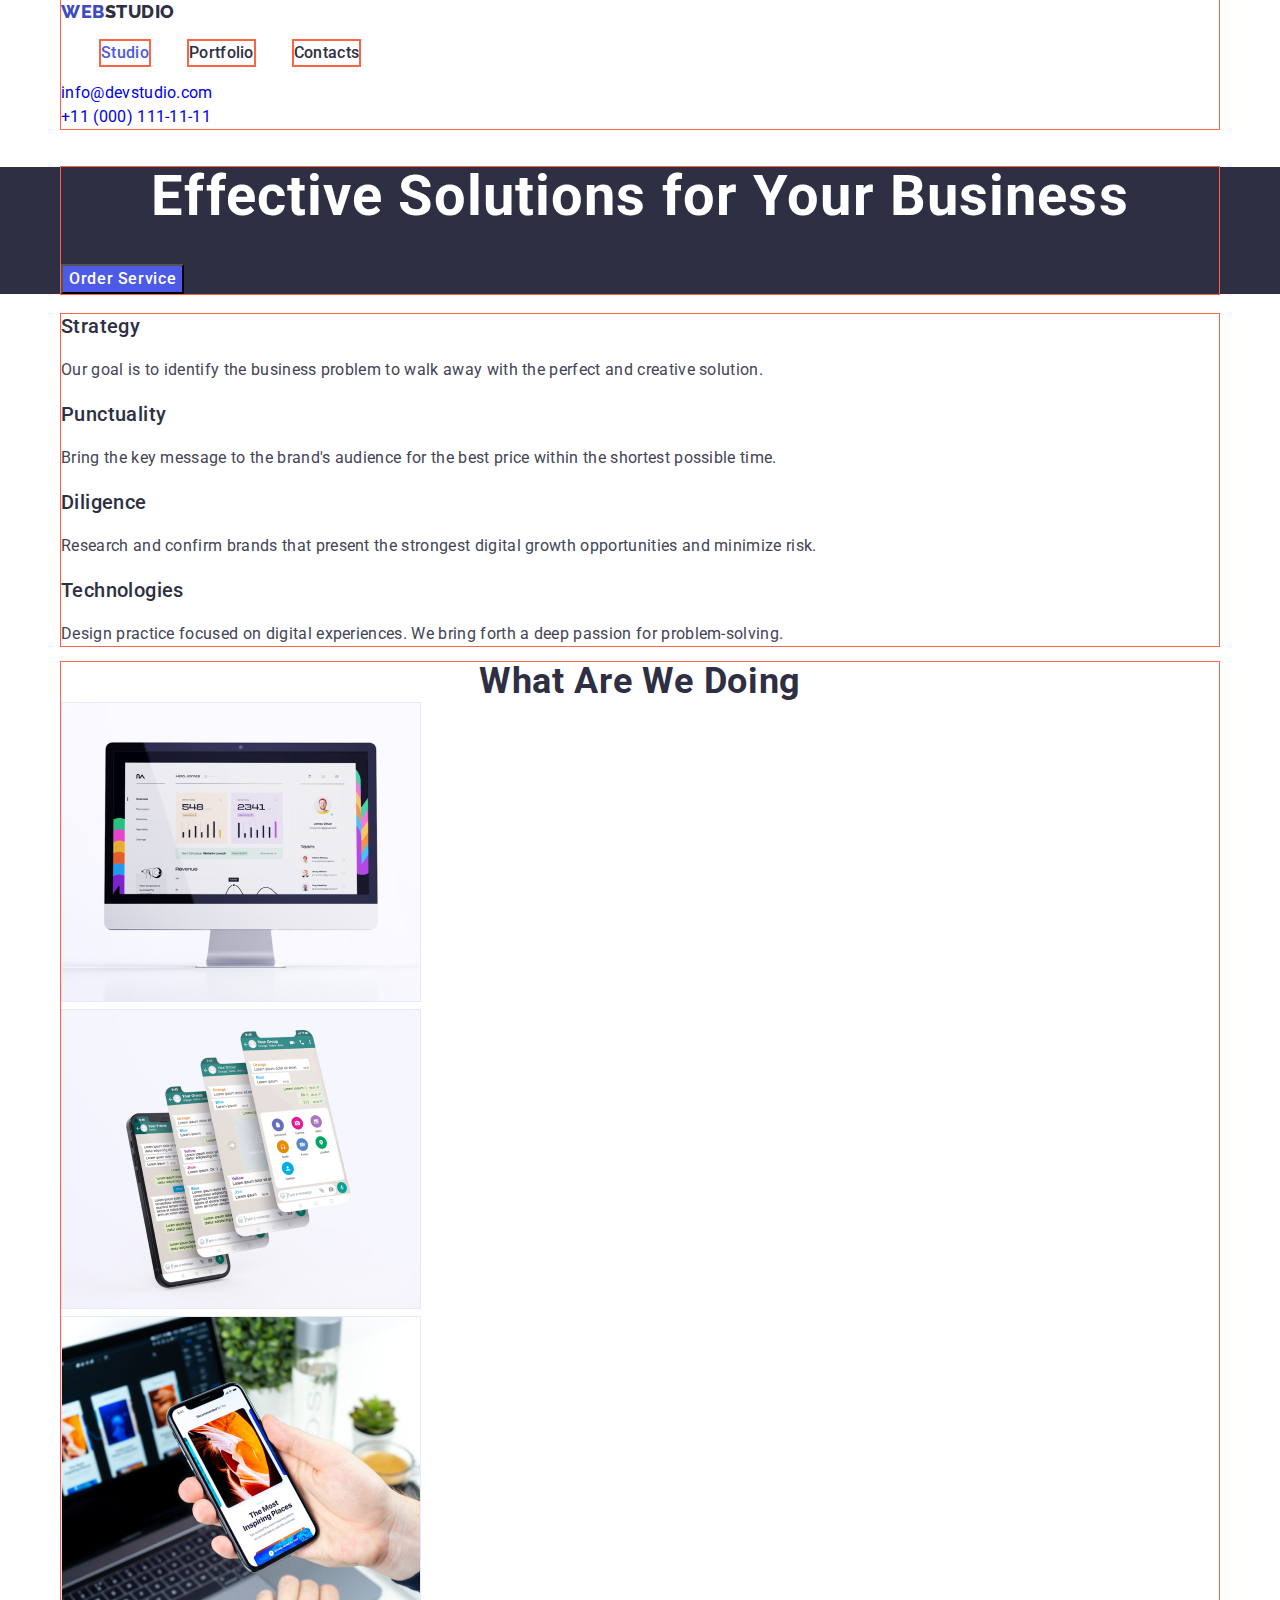
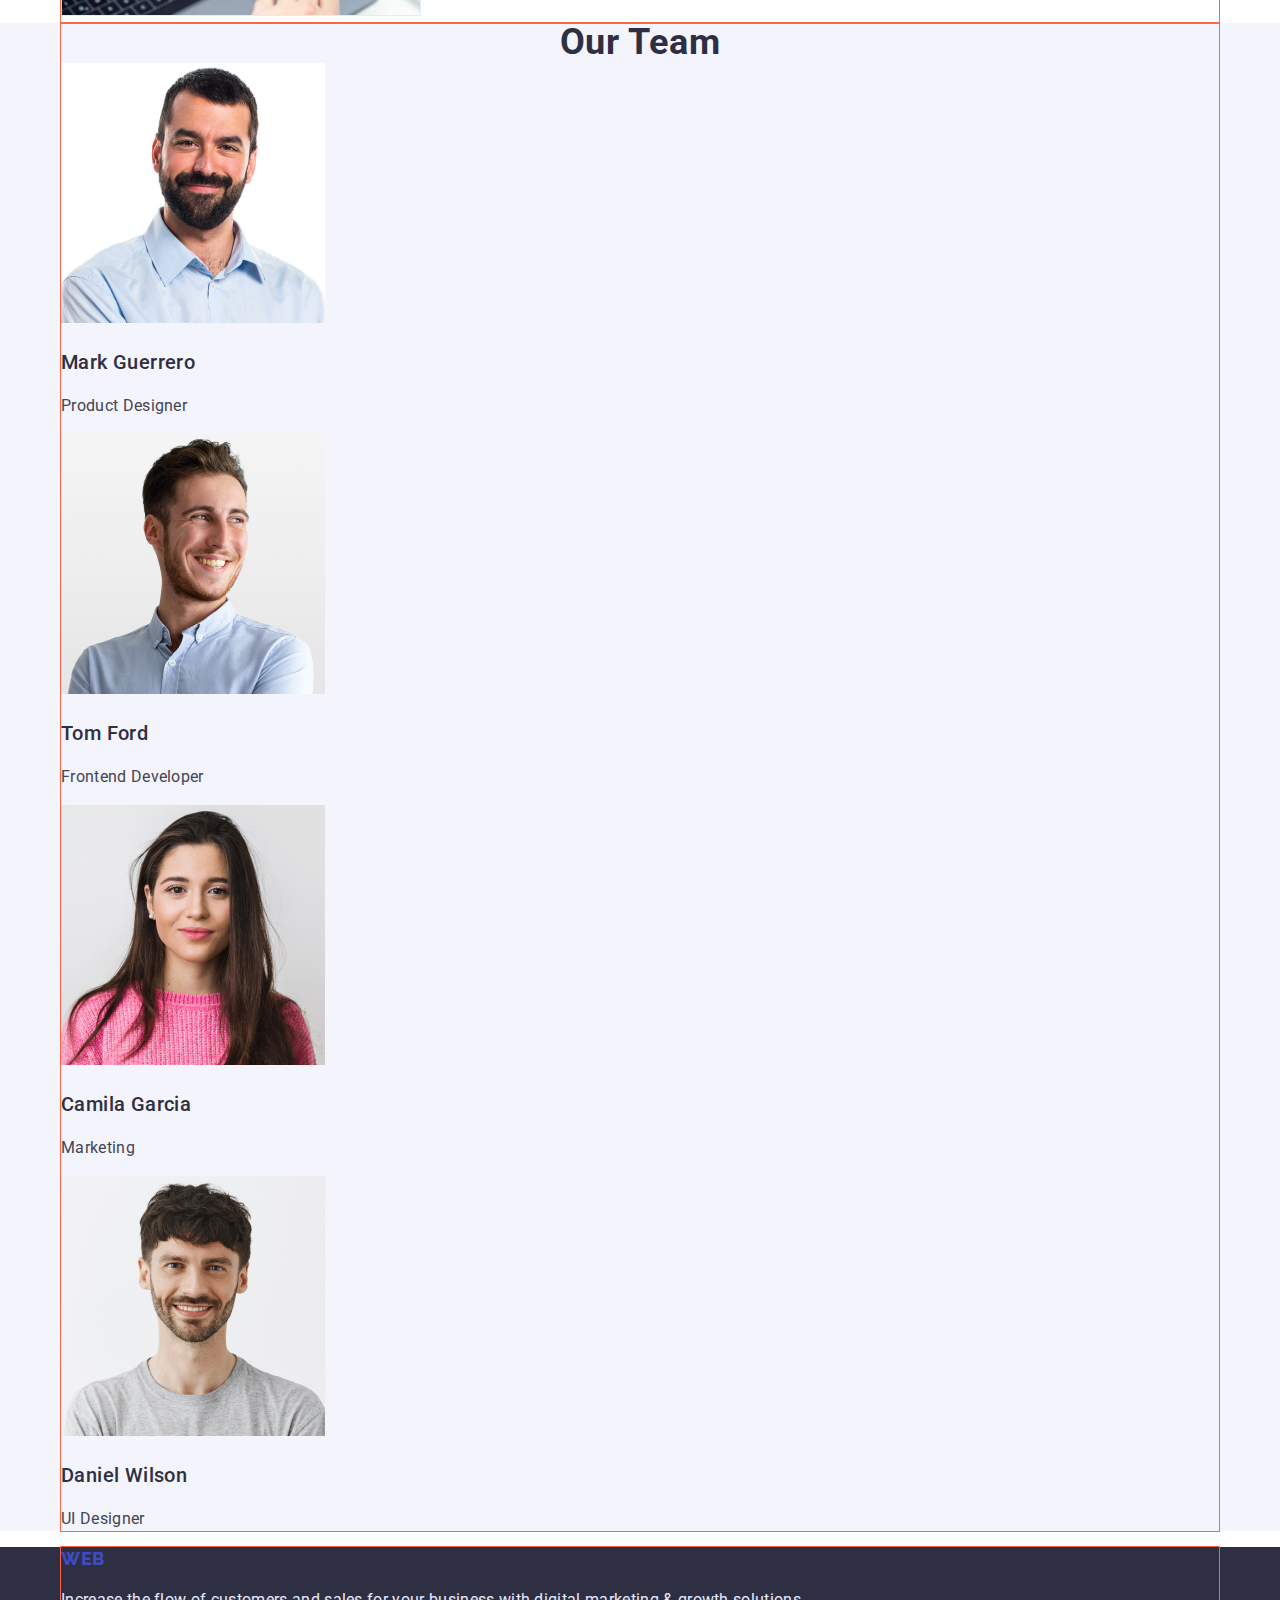
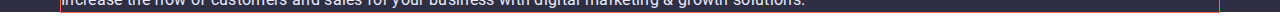
==== index.html @ 2f2a58e5 "containers" ====
<!DOCTYPE html>
<html lang="en">
  <head>
    <meta charset="UTF-8" />
    <meta http-equiv="X-UA-Compatible" content="IE=edge" />
    <meta name="viewport" content="width=device-width, initial-scale=1.0" />

    <title>WebStudio</title>

    <link rel="preconnect" href="https://fonts.gstatic.com" />
    <link rel="preconnect" href="https://fonts.gstatic.com" crossorigin />
    <link
      href="https://fonts.googleapis.com/css2?family=Raleway:wght@800&family=Roboto:wght@400;500;700;900&display=swap"
      rel="stylesheet"
    />

    <link
      rel="stylesheet"
      href="https://cdnjs.cloudflare.com/ajax/libs/modern-normalize/1.1.0/modern-normalize.min.css"
    />
    <link rel="stylesheet" href="./css/styles.css" />
  </head>

  <body>
    <!-- Header section -->

    <header class="page-header">
      <div class="container">
        <nav>
          <a href="./index.html" class="link logo"> <span class="accent">Web</span>Studio </a>

          <ul class="site-nav">
            <li class="item">
              <a href="./index.html" class="link current">Studio</a>
            </li>

            <li class="item">
              <a href="./portfolio.html" class="link">Portfolio</a>
            </li>

            <li class="item">
              <a href="" class="link">Contacts</a>
            </li>
          </ul>

          <ul class="list contact-nav">
            <li>
              <a href="mailto:info@devstudio.com" class="link">info@devstudio.com</a>
            </li>
            <li>
              <a href="tel:+110001111111" class="link">+11 (000) 111-11-11</a>
            </li>
          </ul>
        </nav>
      </div>
    </header>

    <!-- Main information -->

    <main>
      <!-- Hero section -->

      <section class="hero">
        <div class="container">
          <h1 class="hero-title">Effective Solutions for Your Business</h1>
          <button type="button" class="btn btn-hero centered">Order Service</button>
        </div>
      </section>

      <!-- About section -->

      <section class="section">
        <div class="container">
          <h2 class="title visually-hidden">About us</h2>
          <ul class="list">
            <li>
              <h3 class="subtitle">Strategy</h3>
              <p class="text">
                Our goal is to identify the business problem to walk away with the perfect and
                creative solution.
              </p>
            </li>

            <li>
              <h3 class="subtitle">Punctuality</h3>
              <p class="text">
                Bring the key message to the brand's audience for the best price within the shortest
                possible time.
              </p>
            </li>
            <li>
              <h3 class="subtitle">Diligence</h3>
              <p class="text">
                Research and confirm brands that present the strongest digital growth opportunities
                and minimize risk.
              </p>
            </li>
            <li>
              <h3 class="subtitle">Technologies</h3>
              <p class="text">
                Design practice focused on digital experiences. We bring forth a deep passion for
                problem-solving.
              </p>
            </li>
          </ul>
        </div>
      </section>

      <!-- What are we doing section -->

      <section class="section">
        <div class="container">
          <h2 class="title">What Are We Doing</h2>
          <ul class="list">
            <li>
              <a href="" class="link">
                <img src="./images/what-are-we-doing/img-1.jpg" alt="Computer" width="360" />
              </a>
            </li>
            <li>
              <a href="" class="link">
                <img src="./images/what-are-we-doing/img-2.jpg" alt="Phone" width="360" />
              </a>
            </li>
            <li>
              <a href="" class="link">
                <img
                  src="./images/what-are-we-doing/img-3.jpg"
                  alt="Hand holding phone"
                  width="360"
                />
              </a>
            </li>
          </ul>
        </div>
      </section>

      <!-- Our team section -->

      <section class="section team">
        <div class="container">
          <h2 class="title">Our Team</h2>

          <ul class="list">
            <li>
              <img src="./images/our-team/img-1.jpg" alt="Mark Guerrero" width="264" />

              <h3 class="subtitle">Mark Guerrero</h3>
              <p class="text">Product Designer</p>
            </li>
            <li>
              <img src="./images/our-team/img-2.jpg" alt="Tom Ford" width="264" />

              <h3 class="subtitle">Tom Ford</h3>
              <p class="text">Frontend Developer</p>
            </li>
            <li>
              <img src="./images/our-team/img-3.jpg" alt="Camila Garcia" width="264" />
              <h3 class="subtitle">Camila Garcia</h3>
              <p class="text">Marketing</p>
            </li>
            <li>
              <img src="./images/our-team/img-4.jpg" alt="Daniel Wilson" width="264" />
              <h3 class="subtitle">Daniel Wilson</h3>
              <p class="text">UI Designer</p>
            </li>
          </ul>
        </div>
      </section>
    </main>

    <!-- Footer -->

    <footer class="footer-wrap">
      <div class="container">
        <a href="./index.html" class="link logo"> <span class="accent">Web</span>Studio </a>

        <p class="text">
          Increase the flow of customers and sales for your business with digital marketing & growth
          solutions.
        </p>
      </div>
    </footer>
  </body>
</html>
---- css/styles.css ----
:root {

  /* FONTS */

  --main-font: 'Roboto', sans-serif;
  --secondary-font: 'Raleway', sans-serif;

  /* TEXT COLORS  */
  /*  NAVY-BLUE 2e / SLATE 434 */

  --primary-text-cl: #2E2F42;
  --secondary-txt-cl: #434455;
  --logo-dark-txt-cl: #2E2F42;
  --contact-txt-cl: #434455;

  /* IRIS 4d / OCEAN 404 */
  --accent-txt-bg-cl: #404BBF;
  --blue-txt-cl: #4D5AE5;
  --logo-blue-txt-cl: #4D5AE5;


  /* WHITE: ff / CLOUD f4 / CORNFLOWER e7 */
  --hero-main-txt-cl: #FFFFFF;
  --light-primary-text-cl: #FFFFFF;
  --footer-logo-light-txt-cl: #F4F4FD;
  --footer-light-txt-cl: #E7E9FC;

  /* BACKGROUND COLORS */
  --main-bg-cl: #FFFFFF;
  --hero-footer-bg-cl: #2E2F42;
  --blue-button-bg-cl: #4D5AE5;
  --portfolio-filter-button-bg-cl: #F4F4FD;
  --portfolio-filter-btn-borders: #E7E9FC;
  --our-tem-bg-cl: #F4F4FD;

}

body {
  font-family: var(--main-font);
  font-size: 16px;
  line-height: 1.5;
  letter-spacing: 0.02em;
  color: var(--secondary-txt-cl);
  background-color: var(--main-bg-cl);
  margin: 0 auto;


}

.container {
  margin-left: auto;
  margin-right: auto;
  width: 1158px;
  outline: 1px solid tomato;
  /* text-align: center; */

}



/**
  |============================
  | Common Rules
  |============================
*/


.list {
  padding: 0;
  margin: 0;
  list-style: none;
}

.link {
  text-decoration: none;
}

.accent {
  color: var(--accent-txt-bg-cl);
}


.btn {
  cursor: pointer;
  font-family: 'Roboto', sans-serif;
  font-weight: 500;
  font-size: 16px;
  line-height: 1.5;
  letter-spacing: 0.04em;
  color: var(--blue-txt-cl);
  background-color: var(--portfolio-filter-btn-borders);

}

.btn.current,
.btn:hover,
.btn:focus {
  color: var(--light-primary-text-cl);
  background-color: var(--accent-txt-bg-cl);
}

.visually-hidden {
  position: absolute;
  width: 1px;
  height: 1px;
  margin: -1px;
  border: 0;
  padding: 0;

  white-space: nowrap;
  clip-path: inset(100%);
  clip: rect(0 0 0 0);
  overflow: hidden;
}


/**
  |============================
  |   HEADER 
  |============================
*/

.logo {
  font-family: 'Raleway', sans-serif;
  font-weight: 800;
  font-size: 18px;
  line-height: 1.33;
  letter-spacing: 0.03em;
  text-transform: uppercase;
  color: var(--primary-text-cl);
}

.page-header {
  display: flex;
  align-items: center;
  justify-content: space-between;
}


.site-nav .item {
  outline: 2px solid tomato;
  margin-right: 40px;
  text-decoration: none;
  list-style: none;
}

.site-nav {

  display: flex;
}


.site-nav .link {

  font-weight: 500;
  /* font-size: 16px; */
  line-height: 1.5;
  /* letter-spacing: 0.02em; */
  color: var(--primary-text-cl);
}

.site-nav .current {
  color: var(--blue-txt-cl);
}

.contacts-nav .link {
  /* font-size: 16px; */
  line-height: 1.5;
  /* letter-spacing: 0.02em; */
  color: var(--contact-txt-cl);
}

.site-nav .link:hover,
.site-nav .link:focus,
.contacts-nav .link:hover,
.contacts-nav .link:focus {
  color: var(--blue-txt-cl);
}

/**
  |============================
  | MAIN INDEX
  |============================
*/

/* HERO section */

.hero {
  background-color: var(--hero-footer-bg-cl);

}

.title {
  margin-top: 0;
  margin-bottom: 0;
}

.hero .hero-title {
  color: var(--main-bg-cl);
  font-weight: 700;
  font-size: 56px;
  line-height: 1.07;
  letter-spacing: 0.02em;
  text-align: center;
}

.btn-hero {
  color: var(--light-primary-text-cl);
  background-color: var(--blue-txt-cl);
  text-align: center;
  margin-bottom: 188;
}

/* .centered {

  text-align: center; */

/* display: flex;
  flex-direction: row;
  align-items: flex-start;
  padding: 16px 32px;
  gap: 10px;

  position: absolute;
  width: 169px;
  height: 56px;
  left: 636px;
  top: 428px; */

/* background: #4D5AE5;
box-shadow: 0px 4px 4px rgba(0, 0, 0, 0.15);
border-radius: 4px;
} */

/* SECTION */


.section .title {
  font-weight: 700;
  font-size: 36px;
  line-height: 1.11;
  letter-spacing: 0.02em;
  color: var(--primary-text-cl);

  text-align: center;
  text-transform: capitalize;
}

.section .subtitle {
  font-weight: 500;
  font-size: 20px;
  line-height: 1.2;
  letter-spacing: 0.02em;
  color: var(--primary-text-cl);
}

.section .text {
  line-height: 1.5;
}

/* TEAM section */
.team {
  background-color: var(--our-tem-bg-cl);
}



/**
  |============================
  |   FOOTER
  |============================
*/

.footer-wrap {
  background-color: var(--hero-footer-bg-cl);
  color: var(--footer-light-txt-cl);

  /* outline: 2px solid darksalmon; */

}

.footer-wrap .logo:visited {
  color: var(--footer-logo-light-txt-cl);
}

.footer-wrap .text {
  line-height: 1.5;


}
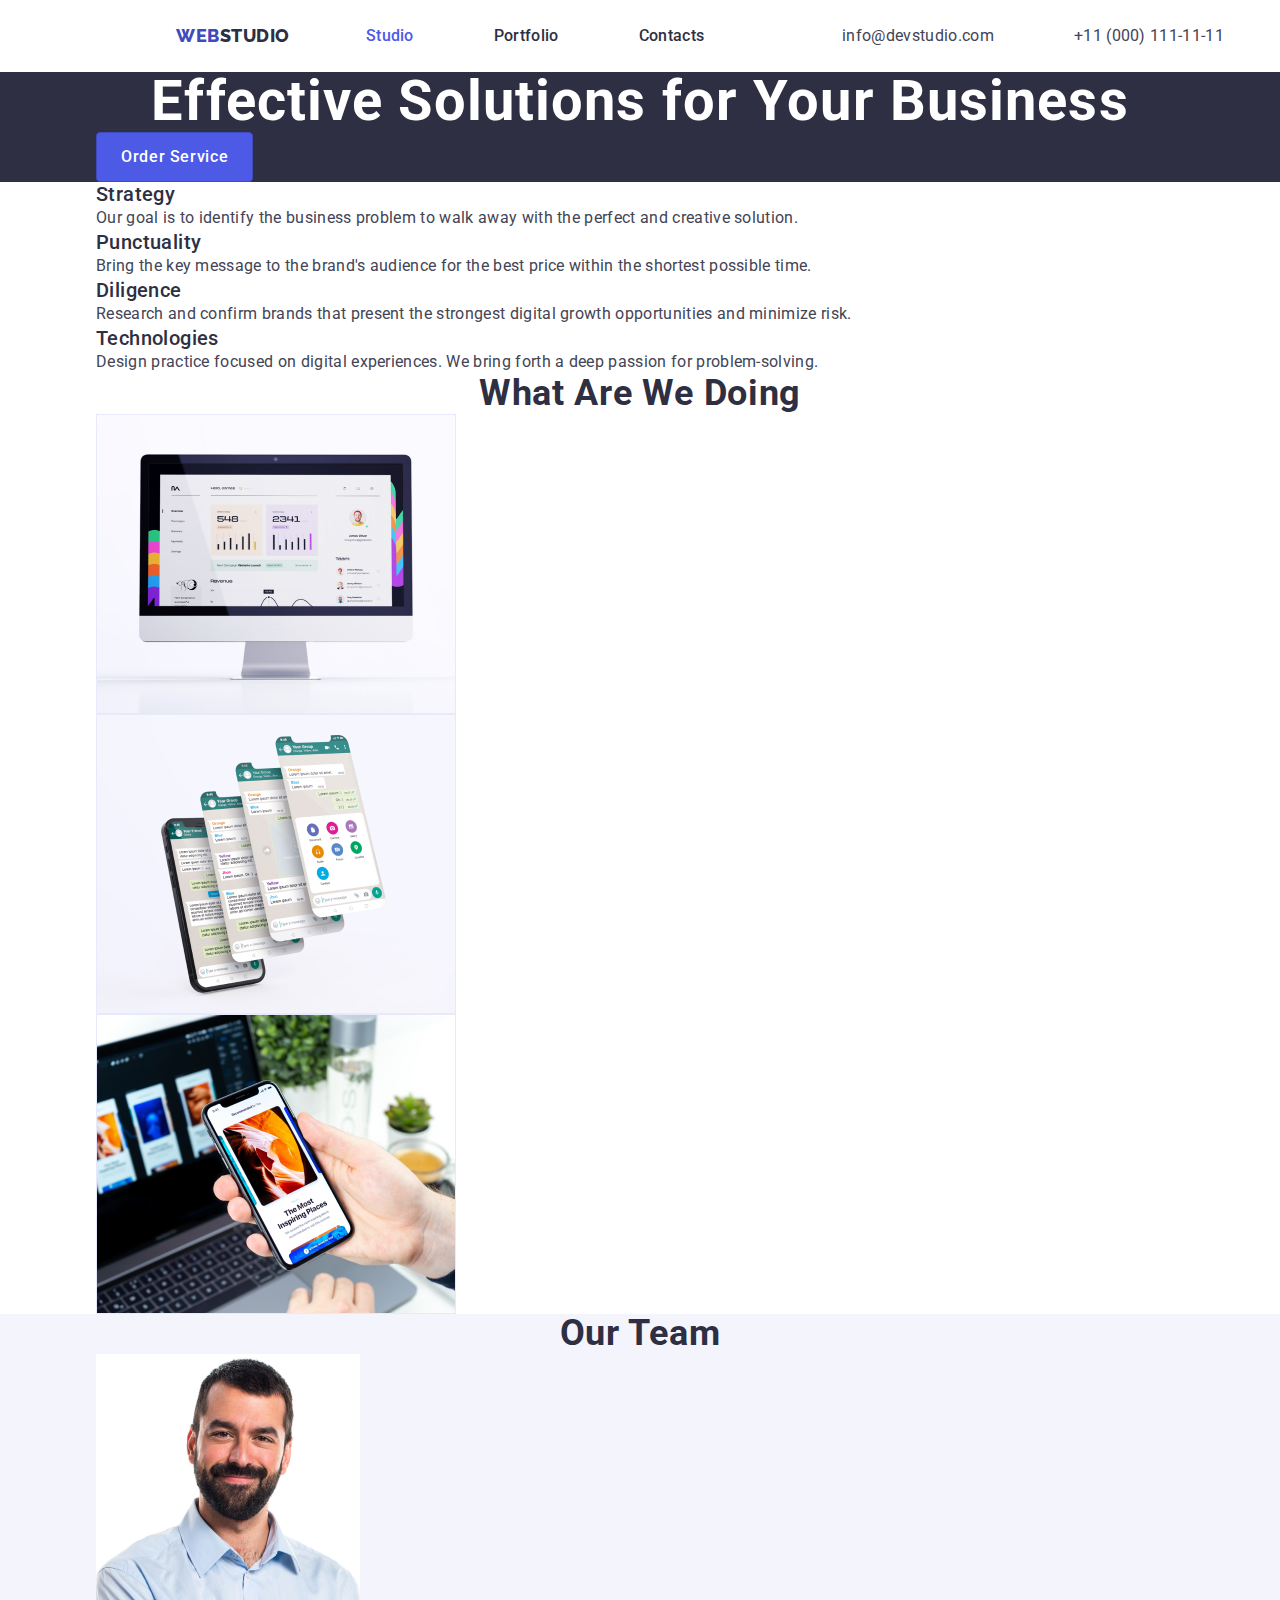
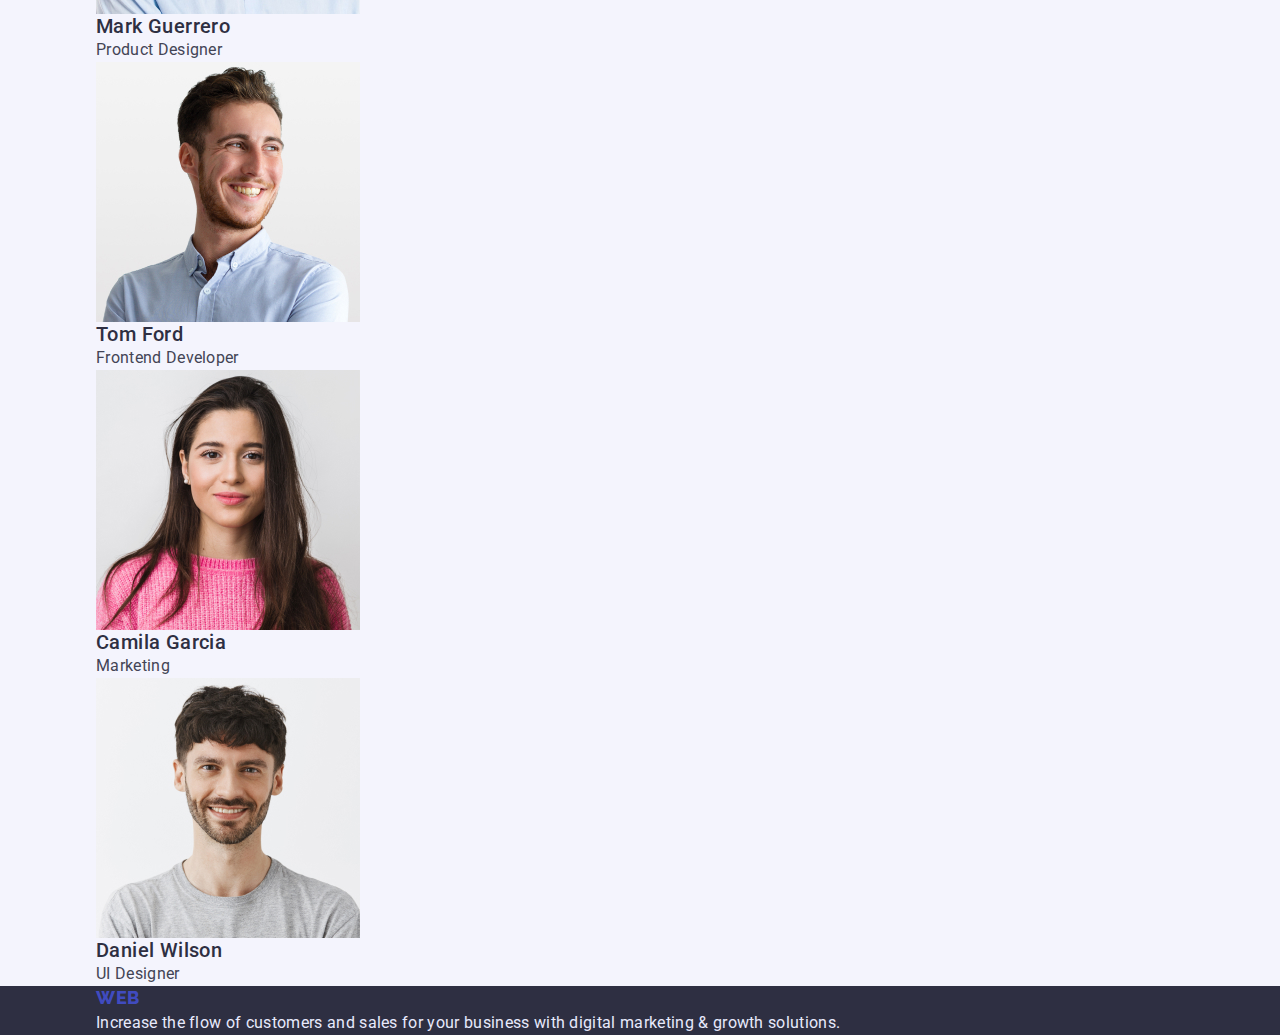
==== commit d1ea521c: "Flexbox 1" ====
--- a/index.html
+++ b/index.html
@@ -25,34 +25,32 @@
     <!-- Header section -->
 
     <header class="page-header">
-      <div class="container">
-        <nav>
-          <a href="./index.html" class="link logo"> <span class="accent">Web</span>Studio </a>
+      <nav class="container main-nav">
+        <a href="./index.html" class="link logo"> <span class="accent">Web</span>Studio </a>
 
-          <ul class="site-nav">
-            <li class="item">
-              <a href="./index.html" class="link current">Studio</a>
-            </li>
+        <ul class="site-nav">
+          <li class="item">
+            <a href="./index.html" class="link current">Studio</a>
+          </li>
 
-            <li class="item">
-              <a href="./portfolio.html" class="link">Portfolio</a>
-            </li>
+          <li class="item">
+            <a href="./portfolio.html" class="link">Portfolio</a>
+          </li>
 
-            <li class="item">
-              <a href="" class="link">Contacts</a>
-            </li>
-          </ul>
+          <li class="item">
+            <a href="" class="link">Contacts</a>
+          </li>
+        </ul>
 
-          <ul class="list contact-nav">
-            <li>
-              <a href="mailto:info@devstudio.com" class="link">info@devstudio.com</a>
-            </li>
-            <li>
-              <a href="tel:+110001111111" class="link">+11 (000) 111-11-11</a>
-            </li>
-          </ul>
-        </nav>
-      </div>
+        <ul class="contact-nav">
+          <li class="item">
+            <a href="mailto:info@devstudio.com" class="link">info@devstudio.com</a>
+          </li>
+          <li class="item">
+            <a href="tel:+110001111111" class="link">+11 (000) 111-11-11</a>
+          </li>
+        </ul>
+      </nav>
     </header>
 
     <!-- Main information -->
--- a/css/styles.css
+++ b/css/styles.css
@@ -35,6 +35,18 @@
 
 }
 
+
+html {
+  box-sizing: border-box;
+}
+
+
+*,
+*::before,
+*::after {
+  box-sizing: inherit;
+}
+
 body {
   font-family: var(--main-font);
   font-size: 16px;
@@ -44,25 +56,58 @@
   background-color: var(--main-bg-cl);
   margin: 0 auto;
 
-
-}
+}
+
+h1,
+h2,
+h3,
+h4,
+h5,
+h6,
+p {
+  margin: 0;
+}
+
+img {
+  display: block;
+  max-width: 100%;
+  height: auto;
+}
+
+ul,
+ol {
+  list-style: none;
+  margin: 0;
+  padding-left: 0;
+}
+
+a {
+  text-decoration: none;
+  color: inherit;
+}
+
+
+/**
+  |============================
+  | Common Rules/ Utility
+  |============================
+*/
 
 .container {
   margin-left: auto;
   margin-right: auto;
-  width: 1158px;
-  outline: 1px solid tomato;
-  /* text-align: center; */
-
-}
-
-
-
-/**
-  |============================
-  | Common Rules
-  |============================
-*/
+  width: 1128px;
+  padding-left: 20px;
+  padding-right: 20px;
+
+  /* outline: 1px solid tomato; */
+
+}
+
+.mx-auto {
+  margin-left: auto;
+  margin-right: auto;
+}
 
 
 .list {
@@ -79,9 +124,15 @@
   color: var(--accent-txt-bg-cl);
 }
 
+.text-center {
+  text-align: center;
+}
+
 
 .btn {
+  display: block;
   cursor: pointer;
+  padding: 12px 24px;
   font-family: 'Roboto', sans-serif;
   font-weight: 500;
   font-size: 16px;
@@ -89,14 +140,18 @@
   letter-spacing: 0.04em;
   color: var(--blue-txt-cl);
   background-color: var(--portfolio-filter-btn-borders);
-
-}
+  border: 1px solid var(--accent-txt-bg-cl);
+  border-radius: 4px;
+}
+
+
 
 .btn.current,
 .btn:hover,
 .btn:focus {
   color: var(--light-primary-text-cl);
   background-color: var(--accent-txt-bg-cl);
+  border-color: var(--accent-txt-bg-cl);
 }
 
 .visually-hidden {
@@ -119,6 +174,8 @@
   |   HEADER 
   |============================
 */
+
+/* LOGO */
 
 .logo {
   font-family: 'Raleway', sans-serif;
@@ -134,54 +191,115 @@
   display: flex;
   align-items: center;
   justify-content: space-between;
+  width: 1440px;
+  height: 72px;
+  left: 0px;
+  top: 0px;
+}
+
+/* SITE NAV */
+
+
+
+.main-nav {
+
+  display: flex;
+  align-items: center;
+}
+
+
+
+.site-nav {
+  display: flex;
+  margin-left: 76px;
 }
 
 
 .site-nav .item {
-  outline: 2px solid tomato;
+
   margin-right: 40px;
   text-decoration: none;
   list-style: none;
-}
-
-.site-nav {
-
-  display: flex;
-}
-
+
+  /* outline: 2px solid tomato; */
+}
+
+.site-nav .item+.item {
+
+  margin-left: 40px;
+}
+
+/* .site-nav .item:not(:last-child) {
+  margin-right: 40px;
+} */
 
 .site-nav .link {
-
+  display: block;
+  padding-top: 24px;
+  padding-bottom: 24px;
+
+  color: var(--primary-text-cl);
   font-weight: 500;
-  /* font-size: 16px; */
-  line-height: 1.5;
-  /* letter-spacing: 0.02em; */
-  color: var(--primary-text-cl);
+  font-size: 16px;
+  line-height: 1.5;
+  letter-spacing: 0.02em;
+  text-decoration: none;
+
+
 }
 
 .site-nav .current {
   color: var(--blue-txt-cl);
 }
 
-.contacts-nav .link {
-  /* font-size: 16px; */
-  line-height: 1.5;
-  /* letter-spacing: 0.02em; */
-  color: var(--contact-txt-cl);
-}
+
 
 .site-nav .link:hover,
 .site-nav .link:focus,
-.contacts-nav .link:hover,
-.contacts-nav .link:focus {
+.contact-nav .link:hover,
+.contact-nav .link:focus {
   color: var(--blue-txt-cl);
 }
 
+
+/* CONTACT NAV */
+
+.contact-nav {
+  display: flex;
+  margin-left: auto;
+}
+
+
+.contact-nav .item {
+
+  margin-right: 40px;
+  text-decoration: none;
+  list-style: none;
+
+  /* outline: 2px solid tomato; */
+}
+
+.contact-nav .item+.item {
+
+  margin-left: 40px;
+}
+
+
+.contact-nav .link {
+  font-size: 16px;
+  line-height: 1.5;
+  letter-spacing: 0.02em;
+  color: var(--contact-txt-cl);
+}
+
+
+
 /**
   |============================
   | MAIN INDEX
   |============================
 */
+
 
 /* HERO section */
 
@@ -259,6 +377,7 @@
 }
 
 /* TEAM section */
+
 .team {
   background-color: var(--our-tem-bg-cl);
 }
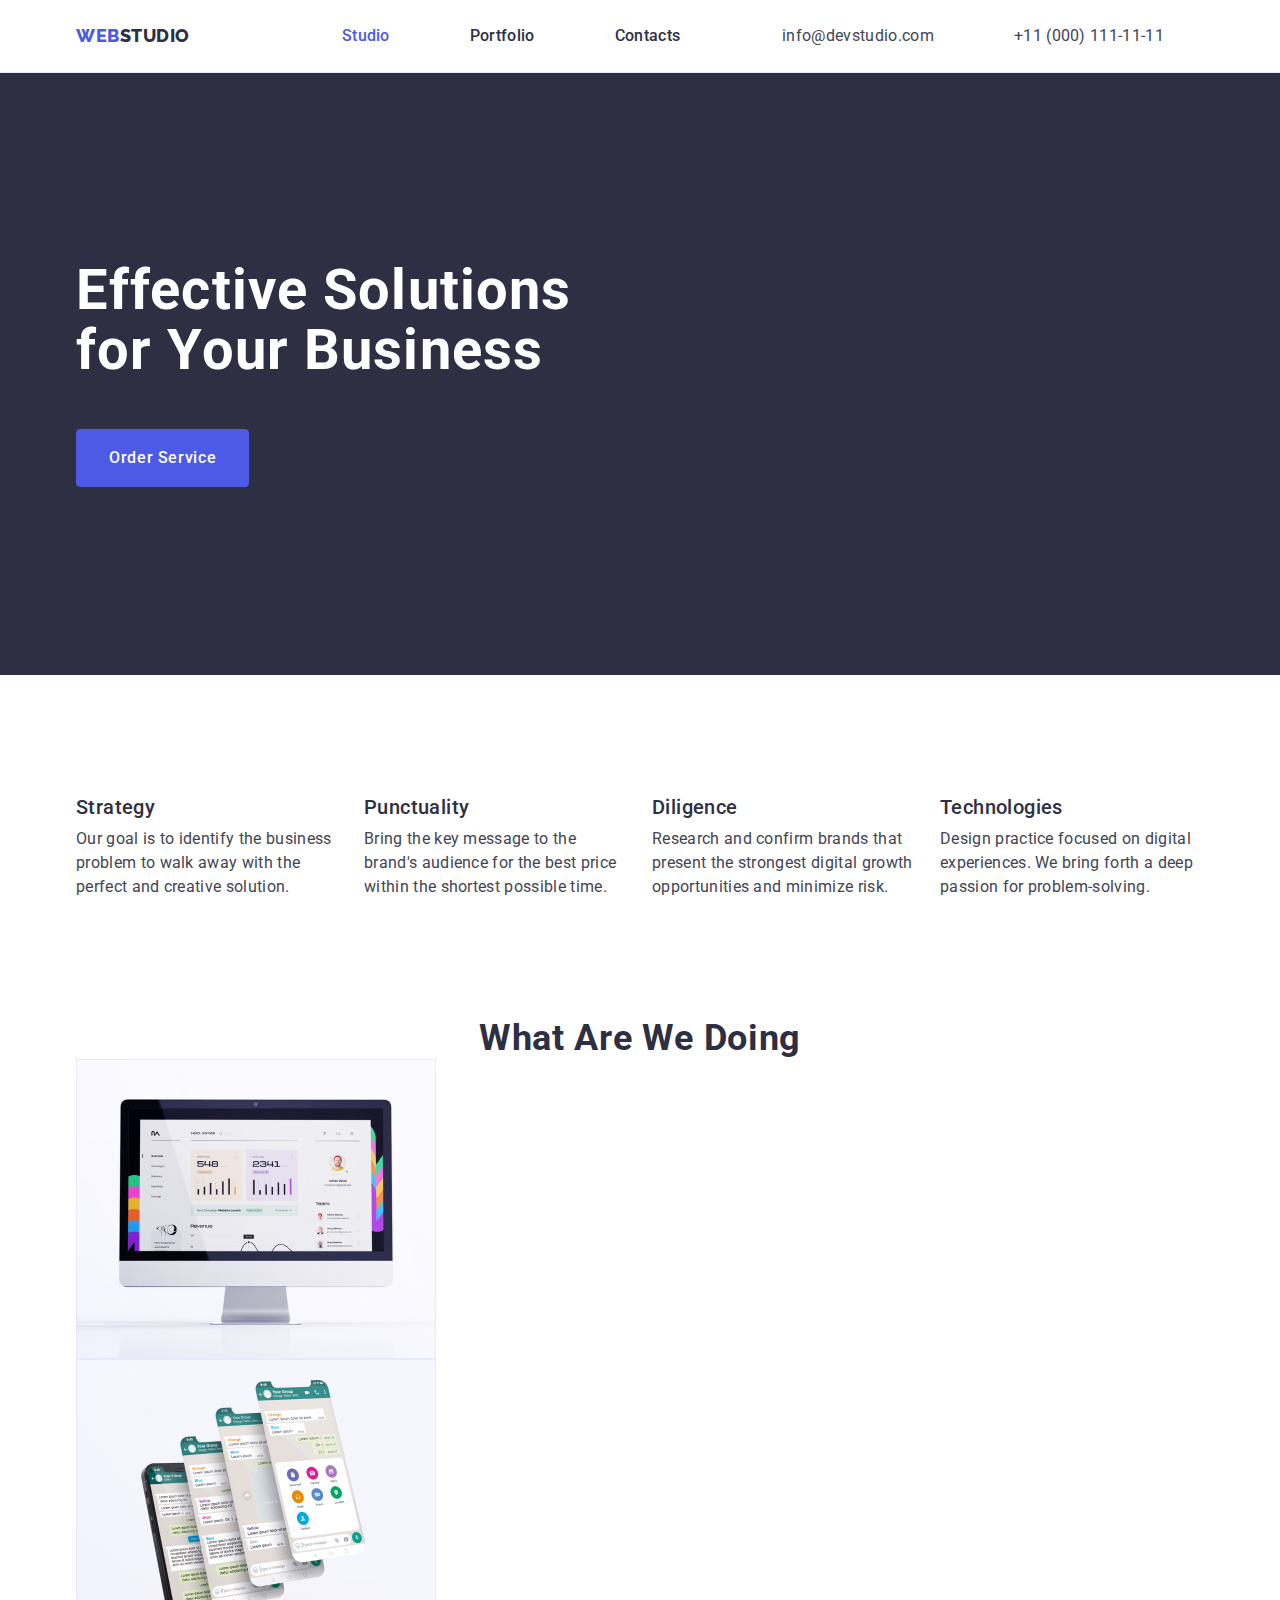
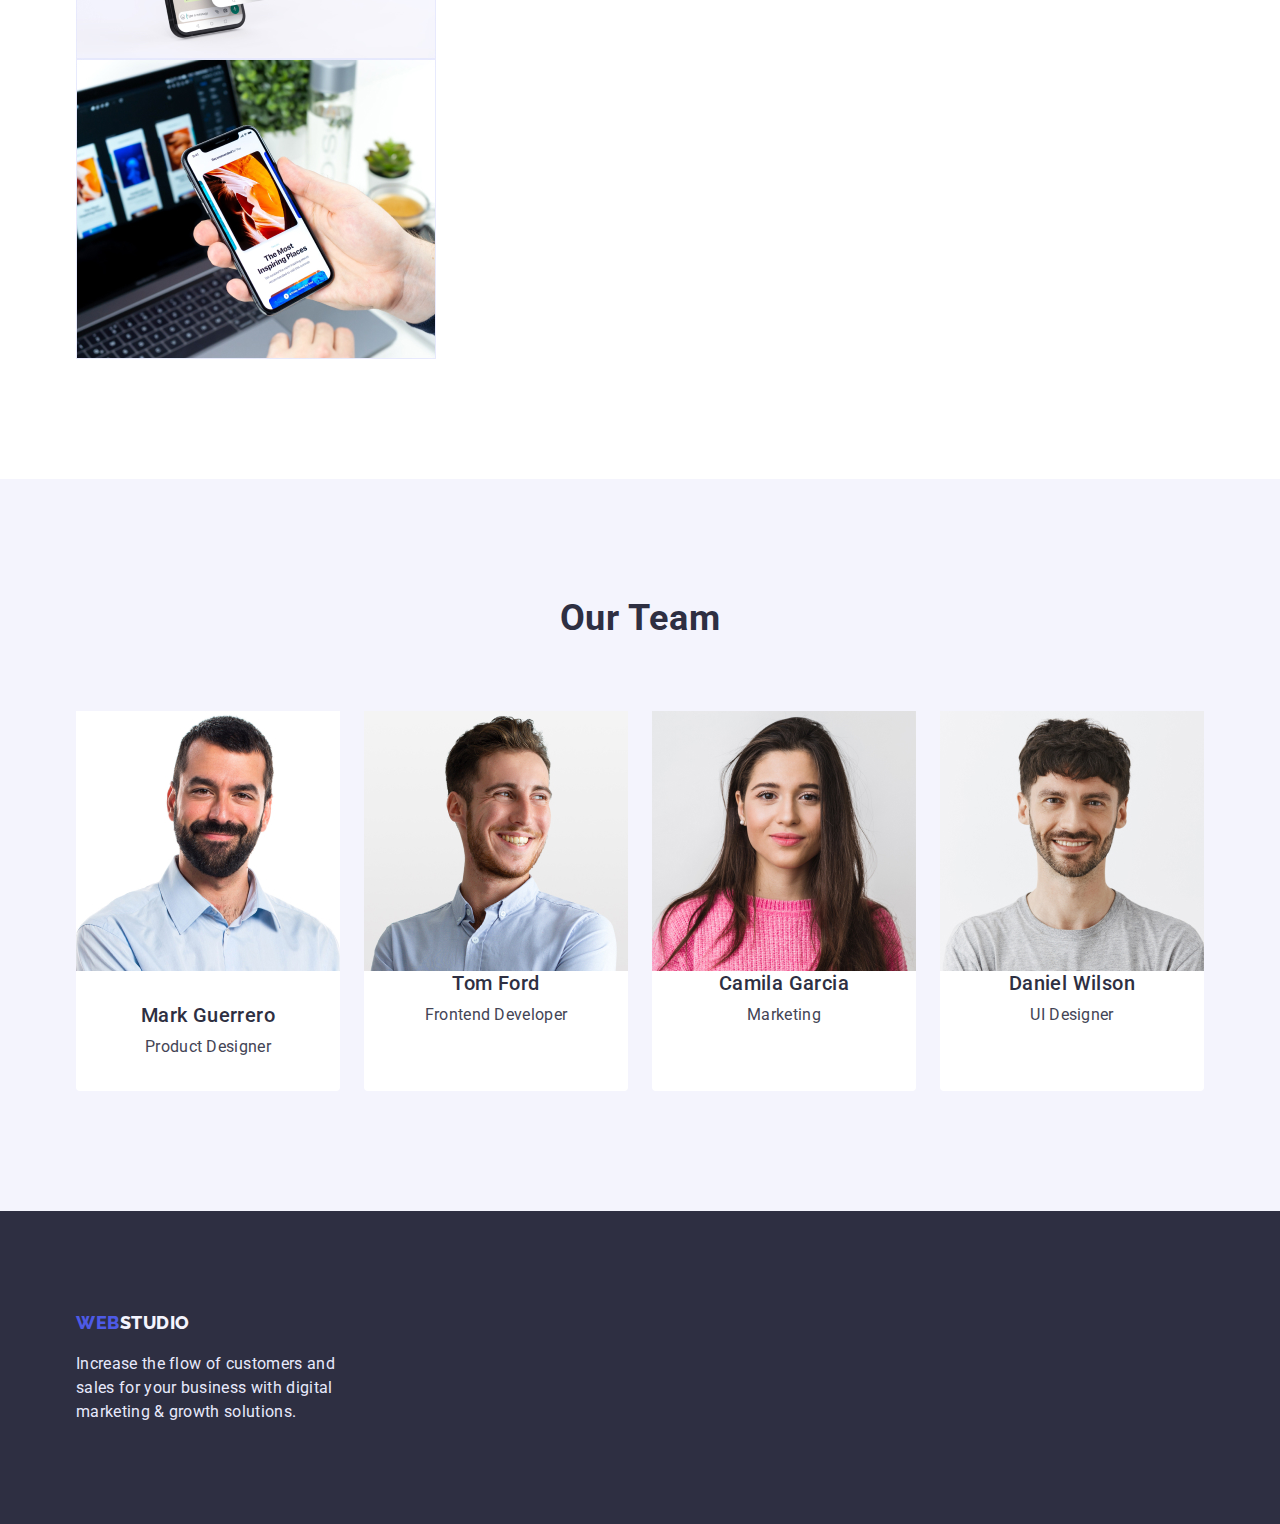
==== commit d83c7fb5: "update" ====
--- a/index.html
+++ b/index.html
@@ -70,8 +70,8 @@
       <section class="section">
         <div class="container">
           <h2 class="title visually-hidden">About us</h2>
-          <ul class="list">
-            <li>
+          <ul class="skills-list">
+            <li class="item">
               <h3 class="subtitle">Strategy</h3>
               <p class="text">
                 Our goal is to identify the business problem to walk away with the perfect and
@@ -79,21 +79,21 @@
               </p>
             </li>
 
-            <li>
+            <li class="item">
               <h3 class="subtitle">Punctuality</h3>
               <p class="text">
                 Bring the key message to the brand's audience for the best price within the shortest
                 possible time.
               </p>
             </li>
-            <li>
+            <li class="item">
               <h3 class="subtitle">Diligence</h3>
               <p class="text">
                 Research and confirm brands that present the strongest digital growth opportunities
                 and minimize risk.
               </p>
             </li>
-            <li>
+            <li class="item">
               <h3 class="subtitle">Technologies</h3>
               <p class="text">
                 Design practice focused on digital experiences. We bring forth a deep passion for
@@ -106,7 +106,7 @@
 
       <!-- What are we doing section -->
 
-      <section class="section">
+      <section class="section padtop-0">
         <div class="container">
           <h2 class="title">What Are We Doing</h2>
           <ul class="list">
@@ -120,7 +120,7 @@
                 <img src="./images/what-are-we-doing/img-2.jpg" alt="Phone" width="360" />
               </a>
             </li>
-            <li>
+            <li class="item">
               <a href="" class="link">
                 <img
                   src="./images/what-are-we-doing/img-3.jpg"
@@ -139,28 +139,38 @@
         <div class="container">
           <h2 class="title">Our Team</h2>
 
-          <ul class="list">
-            <li>
+          <ul class="team-list">
+            <li class="item">
               <img src="./images/our-team/img-1.jpg" alt="Mark Guerrero" width="264" />
 
-              <h3 class="subtitle">Mark Guerrero</h3>
-              <p class="text">Product Designer</p>
+              <div class="team-content">
+                <h3 class="subtitle text-center">Mark Guerrero</h3>
+                <p class="text text-center">Product Designer</p>
+              </div>
             </li>
-            <li>
+            <li class="item">
               <img src="./images/our-team/img-2.jpg" alt="Tom Ford" width="264" />
 
-              <h3 class="subtitle">Tom Ford</h3>
-              <p class="text">Frontend Developer</p>
+              <div>
+                <h3 class="subtitle text-center">Tom Ford</h3>
+                <p class="text text-center">Frontend Developer</p>
+              </div>
             </li>
-            <li>
+            <li class="item">
               <img src="./images/our-team/img-3.jpg" alt="Camila Garcia" width="264" />
-              <h3 class="subtitle">Camila Garcia</h3>
-              <p class="text">Marketing</p>
+
+              <div>
+                <h3 class="subtitle text-center">Camila Garcia</h3>
+                <p class="text text-center">Marketing</p>
+              </div>
             </li>
-            <li>
+            <li class="item">
               <img src="./images/our-team/img-4.jpg" alt="Daniel Wilson" width="264" />
-              <h3 class="subtitle">Daniel Wilson</h3>
-              <p class="text">UI Designer</p>
+
+              <div>
+                <h3 class="subtitle text-center">Daniel Wilson</h3>
+                <p class="text text-center">UI Designer</p>
+              </div>
             </li>
           </ul>
         </div>
@@ -169,7 +179,7 @@
 
     <!-- Footer -->
 
-    <footer class="footer-wrap">
+    <footer class="page-footer">
       <div class="container">
         <a href="./index.html" class="link logo"> <span class="accent">Web</span>Studio </a>
 
--- a/css/styles.css
+++ b/css/styles.css
@@ -32,6 +32,11 @@
   --portfolio-filter-button-bg-cl: #F4F4FD;
   --portfolio-filter-btn-borders: #E7E9FC;
   --our-tem-bg-cl: #F4F4FD;
+
+  /* GAPS */
+
+  --card-col-gap: 24px;
+  --card-row-gap: 48px;
 
 }
 
@@ -96,9 +101,9 @@
 .container {
   margin-left: auto;
   margin-right: auto;
-  width: 1128px;
-  padding-left: 20px;
-  padding-right: 20px;
+  width: 1158px;
+  padding-left: 15px;
+  padding-right: 15px;
 
   /* outline: 1px solid tomato; */
 
@@ -121,7 +126,12 @@
 }
 
 .accent {
-  color: var(--accent-txt-bg-cl);
+  color: var(--blue-txt-cl);
+}
+
+.btn .btn-hero.centered {
+
+  text-align: center;
 }
 
 .text-center {
@@ -154,6 +164,41 @@
   border-color: var(--accent-txt-bg-cl);
 }
 
+
+.section {
+  padding-top: 120px;
+  padding-bottom: 120px;
+}
+
+.section .title {
+  font-weight: 700;
+  font-size: 36px;
+  line-height: 1.11;
+  letter-spacing: 0.02em;
+  color: var(--primary-text-cl);
+
+  text-align: center;
+  text-transform: capitalize;
+}
+
+.section .subtitle {
+  font-weight: 500;
+  font-size: 20px;
+  line-height: 1.2;
+  letter-spacing: 0.02em;
+  color: var(--primary-text-cl);
+}
+
+.section .text {
+  line-height: 1.5;
+  margin-top: 8px;
+  color: var(--secondary-txt-cl);
+}
+
+.padtop-0 {
+  padding-top: 0;
+}
+
 .visually-hidden {
   position: absolute;
   width: 1px;
@@ -175,9 +220,26 @@
   |============================
 */
 
+
+.page-header {
+  display: flex;
+  align-items: center;
+  justify-content: space-between;
+  border-bottom: 1px solid var(--portfolio-filter-btn-borders);
+}
+
+
+.page-header .container {
+  display: flex;
+  padding-top: 24px;
+  padding-bottom: 24px;
+}
+
 /* LOGO */
 
 .logo {
+  margin-right: 76px;
+
   font-family: 'Raleway', sans-serif;
   font-weight: 800;
   font-size: 18px;
@@ -185,17 +247,10 @@
   letter-spacing: 0.03em;
   text-transform: uppercase;
   color: var(--primary-text-cl);
-}
-
-.page-header {
-  display: flex;
-  align-items: center;
-  justify-content: space-between;
-  width: 1440px;
-  height: 72px;
-  left: 0px;
-  top: 0px;
-}
+
+}
+
+
 
 /* SITE NAV */
 
@@ -234,17 +289,9 @@
 } */
 
 .site-nav .link {
-  display: block;
-  padding-top: 24px;
-  padding-bottom: 24px;
-
+  font-weight: 500;
+  line-height: 1.5;
   color: var(--primary-text-cl);
-  font-weight: 500;
-  font-size: 16px;
-  line-height: 1.5;
-  letter-spacing: 0.02em;
-  text-decoration: none;
-
 
 }
 
@@ -255,45 +302,47 @@
 
 
 .site-nav .link:hover,
-.site-nav .link:focus,
+.site-nav .link:focus {
+  color: var(--blue-txt-cl);
+}
+
+
+/* CONTACT NAV */
+
+.contact-nav {
+  display: flex;
+  margin-left: auto;
+}
+
+
+.contact-nav .item {
+
+  margin-right: 40px;
+  text-decoration: none;
+  list-style: none;
+
+  /* outline: 2px solid tomato; */
+}
+
+.contact-nav .item+.item {
+
+  margin-left: 40px;
+}
+
+
+.contact-nav .link {
+
+  line-height: 1.5;
+  color: var(--contact-txt-cl);
+}
+
+
 .contact-nav .link:hover,
 .contact-nav .link:focus {
   color: var(--blue-txt-cl);
 }
 
 
-/* CONTACT NAV */
-
-.contact-nav {
-  display: flex;
-  margin-left: auto;
-}
-
-
-.contact-nav .item {
-
-  margin-right: 40px;
-  text-decoration: none;
-  list-style: none;
-
-  /* outline: 2px solid tomato; */
-}
-
-.contact-nav .item+.item {
-
-  margin-left: 40px;
-}
-
-
-.contact-nav .link {
-  font-size: 16px;
-  line-height: 1.5;
-  letter-spacing: 0.02em;
-  color: var(--contact-txt-cl);
-}
-
-
-
 /**
   |============================
   | MAIN INDEX
@@ -304,6 +353,8 @@
 /* HERO section */
 
 .hero {
+  padding-top: 188px;
+  padding-bottom: 188px;
   background-color: var(--hero-footer-bg-cl);
 
 }
@@ -313,97 +364,144 @@
   margin-bottom: 0;
 }
 
-.hero .hero-title {
+.hero-title {
   color: var(--main-bg-cl);
   font-weight: 700;
   font-size: 56px;
   line-height: 1.07;
   letter-spacing: 0.02em;
-  text-align: center;
+  max-width: 500px;
+
+
 }
 
 .btn-hero {
+
+  margin-top: 48px;
+  padding: 16px 32px;
   color: var(--light-primary-text-cl);
   background-color: var(--blue-txt-cl);
-  text-align: center;
-  margin-bottom: 188;
-}
-
-/* .centered {
-
-  text-align: center; */
-
-/* display: flex;
-  flex-direction: row;
-  align-items: flex-start;
-  padding: 16px 32px;
-  gap: 10px;
-
-  position: absolute;
-  width: 169px;
-  height: 56px;
-  left: 636px;
-  top: 428px; */
-
-/* background: #4D5AE5;
-box-shadow: 0px 4px 4px rgba(0, 0, 0, 0.15);
-border-radius: 4px;
-} */
-
-/* SECTION */
-
-
-.section .title {
-  font-weight: 700;
-  font-size: 36px;
-  line-height: 1.11;
-  letter-spacing: 0.02em;
-  color: var(--primary-text-cl);
-
-  text-align: center;
-  text-transform: capitalize;
-}
-
-.section .subtitle {
-  font-weight: 500;
-  font-size: 20px;
-  line-height: 1.2;
-  letter-spacing: 0.02em;
-  color: var(--primary-text-cl);
-}
-
-.section .text {
-  line-height: 1.5;
-}
+  border-color: var(--blue-txt-cl);
+}
+
+
+/* ABOUT SECTION */
+
+.skills-list {
+  display: flex;
+}
+
+.skills-list>.item {
+  flex-basis: calc(100% / 4);
+}
+
+.skills-list>.item:not(:last-child) {
+  margin-right: var(--card-col-gap);
+}
+
+/* WHAT ARE WE DOING SECTION */
+
+.work-list {
+  display: flex;
+  justify-content: center;
+  margin-top: 72px;
+}
+
+.work-list>.item:not(:last-child) {
+  margin-right: 24px;
+}
+
 
 /* TEAM section */
 
 .team {
-  background-color: var(--our-tem-bg-cl);
-}
-
+  background-color: var(--portfolio-filter-button-bg-cl);
+}
+
+.team-list {
+  display: flex;
+  margin-top: 72px;
+}
+
+.team-list>.item {
+  flex-basis: calc(100% / 4);
+  background-color: var(--main-bg-cl);
+  border-radius: 0px 0px 4px 4px;
+}
+
+.team-list>.item:not(:last-child) {
+  margin-right: 24px;
+}
+
+.team-content {
+  padding: 32px 16px;
+}
 
 
 /**
   |============================
+  |  PORTFOLIO
+  |============================
+*/
+
+
+.portfolio-nav {
+  display: flex;
+  justify-content: center;
+  margin-bottom: 72px;
+}
+
+.portfolio-nav>.item:not(:last-child) {
+  margin-right: 24px;
+}
+
+.portfolio-cards {
+  display: flex;
+  flex-wrap: wrap;
+
+  margin-top: calc(-1 * var(--card-row-gap));
+  margin-left: calc(-1 * var(--card-col-gap));
+}
+
+.portfolio-cards>.item {
+  flex-basis: calc(100% / 3 - var(--card-col-gap));
+  margin-top: var(--card-row-gap);
+  margin-left: var(--card-col-gap);
+}
+
+.portfolio-cards .card-content {
+  border: 1px solid var(--accent-color);
+  border-top: 0;
+  padding-top: 32px;
+  padding-bottom: 32px;
+  padding-left: 16px;
+}
+
+
+/**
+  |============================
   |   FOOTER
   |============================
 */
 
-.footer-wrap {
+.page-footer {
+  padding: 100px 0;
   background-color: var(--hero-footer-bg-cl);
   color: var(--footer-light-txt-cl);
 
-  /* outline: 2px solid darksalmon; */
-
-}
-
-.footer-wrap .logo:visited {
+
+
+}
+
+.page-footer .logo {
+  margin-right: 0;
   color: var(--footer-logo-light-txt-cl);
 }
 
-.footer-wrap .text {
+
+.page-footer .text {
+  display: block;
+  margin-top: 16px;
   line-height: 1.5;
-
-
+  max-width: 270px;
 }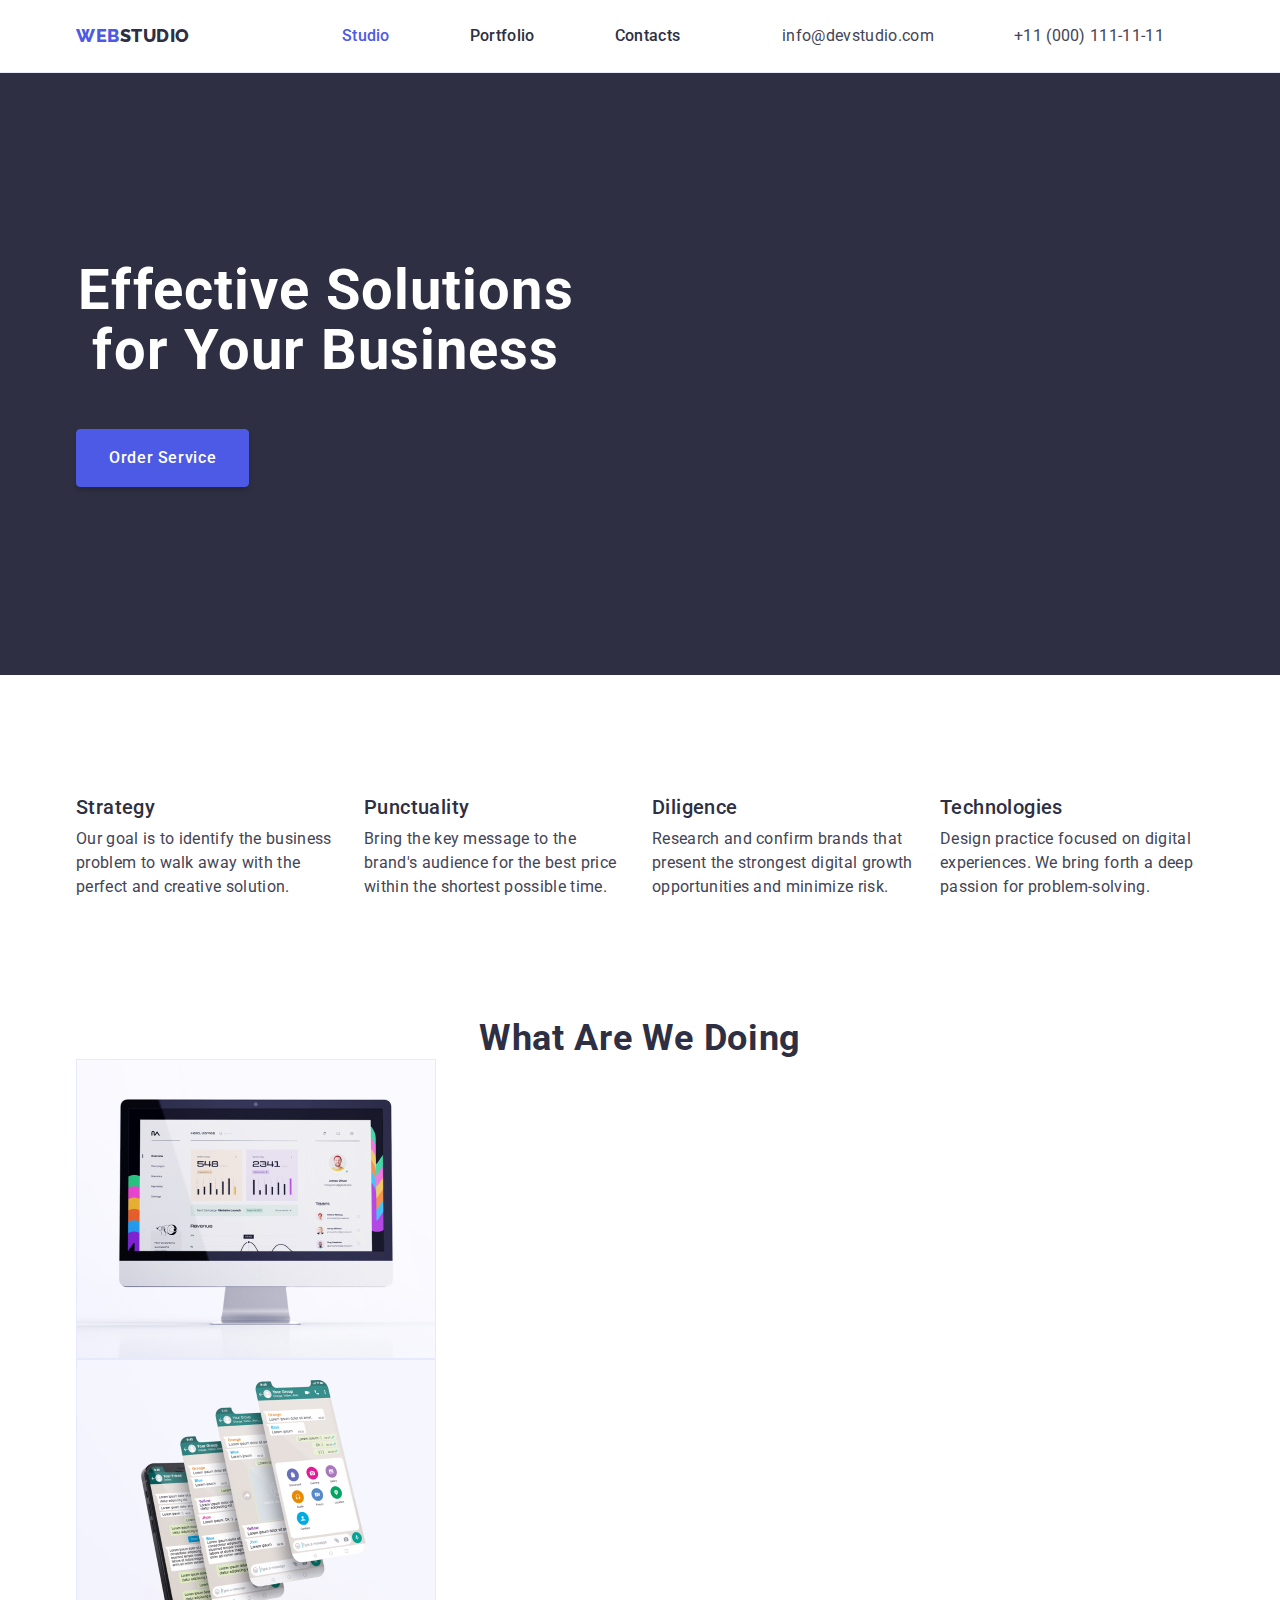
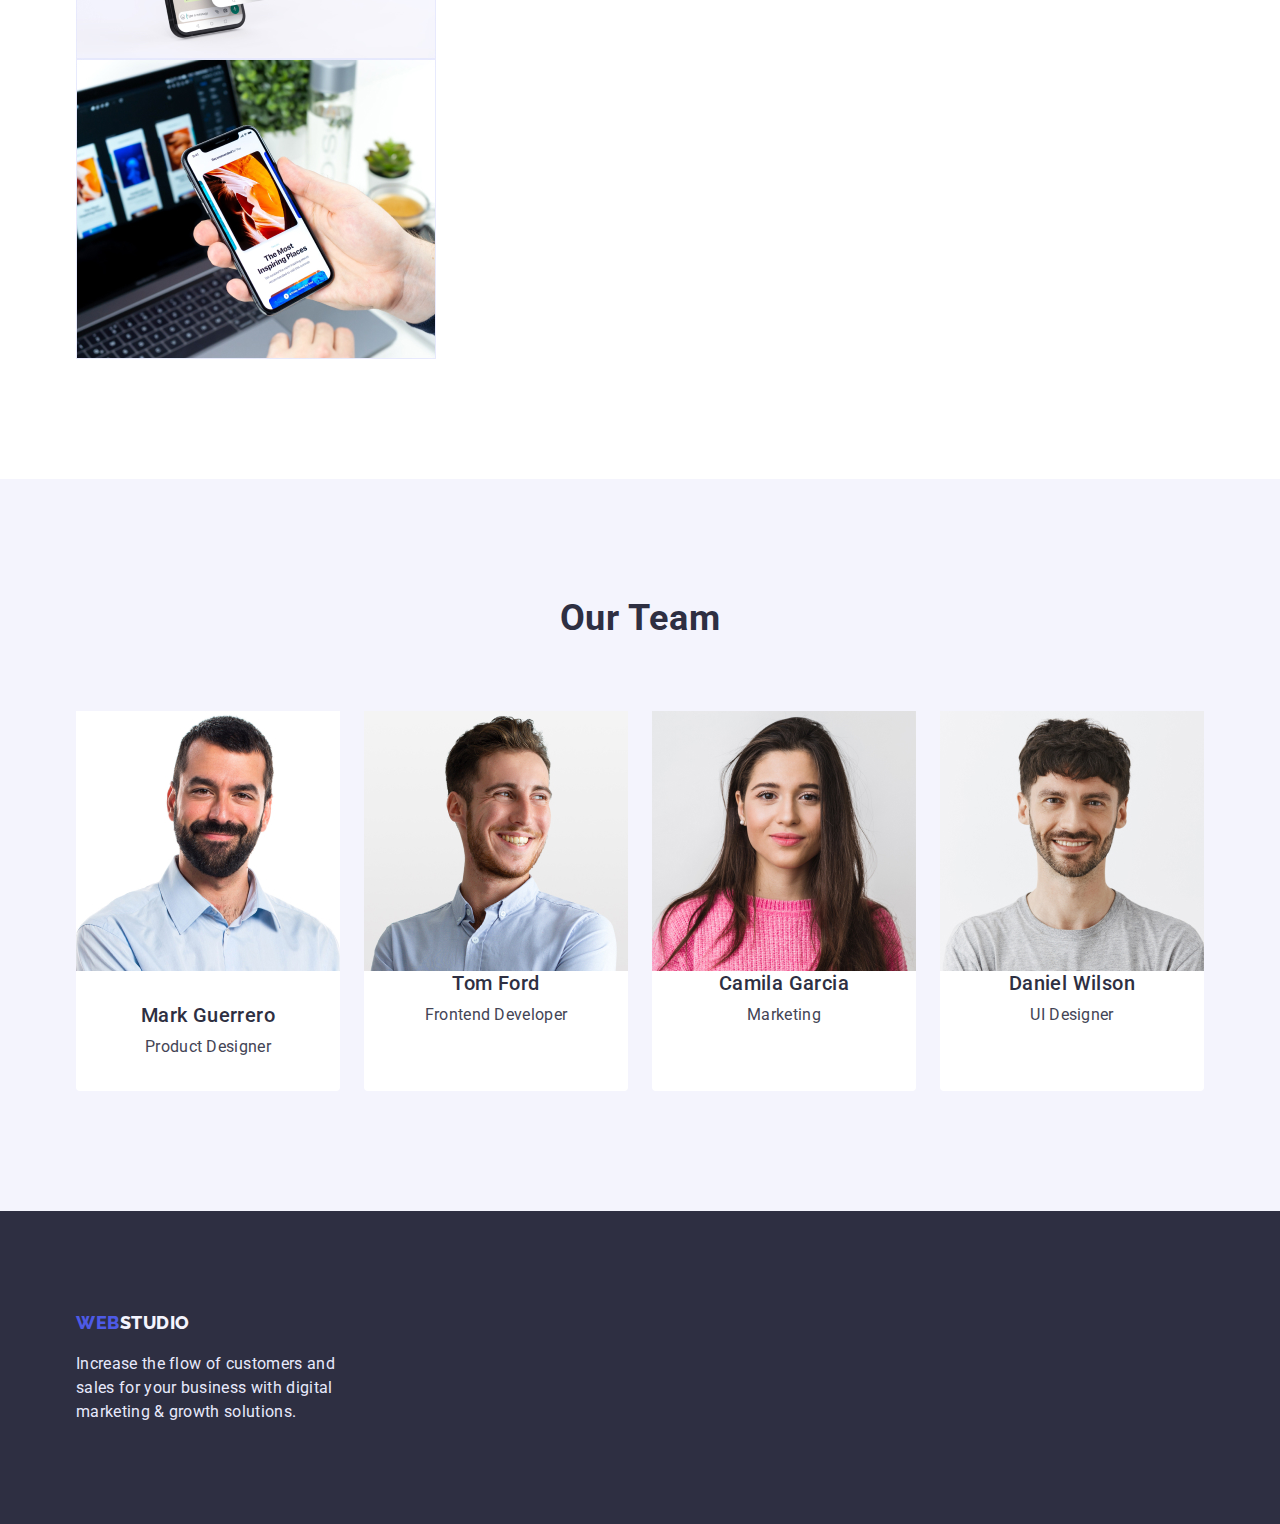
==== commit cd417e78: "portfolio update" ====
--- a/index.html
+++ b/index.html
@@ -41,6 +41,8 @@
             <a href="" class="link">Contacts</a>
           </li>
         </ul>
+
+        <!-- Contact nav -->
 
         <ul class="contact-nav">
           <li class="item">
--- a/css/styles.css
+++ b/css/styles.css
@@ -24,6 +24,7 @@
   --light-primary-text-cl: #FFFFFF;
   --footer-logo-light-txt-cl: #F4F4FD;
   --footer-light-txt-cl: #E7E9FC;
+  --borders-light-cl: #E7E9FC;
 
   /* BACKGROUND COLORS */
   --main-bg-cl: #FFFFFF;
@@ -41,16 +42,15 @@
 }
 
 
-html {
-  box-sizing: border-box;
-}
+/* global border box */
 
 
 *,
 *::before,
 *::after {
-  box-sizing: inherit;
-}
+  box-sizing: border-box;
+}
+
 
 body {
   font-family: var(--main-font);
@@ -62,6 +62,8 @@
   margin: 0 auto;
 
 }
+
+/* reset standart style */
 
 h1,
 h2,
@@ -219,9 +221,13 @@
   |   HEADER 
   |============================
 */
-
+header {
+  border-bottom: 1px solid var(--color-for-footer-text);
+  box-shadow: 0px 2px 1px rgba(46, 47, 66, 0.08), 0px 1px 1px rgba(46, 47, 66, 0.16), 0px 1px 6px rgba(46, 47, 66, 0.08);
+}
 
 .page-header {
+  display: block;
   display: flex;
   align-items: center;
   justify-content: space-between;
@@ -289,6 +295,7 @@
 } */
 
 .site-nav .link {
+  display: block;
   font-weight: 500;
   line-height: 1.5;
   color: var(--primary-text-cl);
@@ -353,9 +360,11 @@
 /* HERO section */
 
 .hero {
+
   padding-top: 188px;
   padding-bottom: 188px;
   background-color: var(--hero-footer-bg-cl);
+
 
 }
 
@@ -371,19 +380,27 @@
   line-height: 1.07;
   letter-spacing: 0.02em;
   max-width: 500px;
+  text-align: center;
+
 
 
 }
 
 .btn-hero {
-
+  display: inline;
   margin-top: 48px;
   padding: 16px 32px;
+  font-weight: 500;
+  font-size: 16px;
+  line-height: 1.5;
+  letter-spacing: 0.04em;
+  text-transform: capitalize;
   color: var(--light-primary-text-cl);
   background-color: var(--blue-txt-cl);
   border-color: var(--blue-txt-cl);
-}
-
+  box-shadow: 0px 4px 4px rgba(0, 0, 0, 0.15);
+  border-radius: 4px;
+}
 
 /* ABOUT SECTION */
 
@@ -470,7 +487,7 @@
 }
 
 .portfolio-cards .card-content {
-  border: 1px solid var(--accent-color);
+  border: 1px solid var(--borders-light-cl);
   border-top: 0;
   padding-top: 32px;
   padding-bottom: 32px;
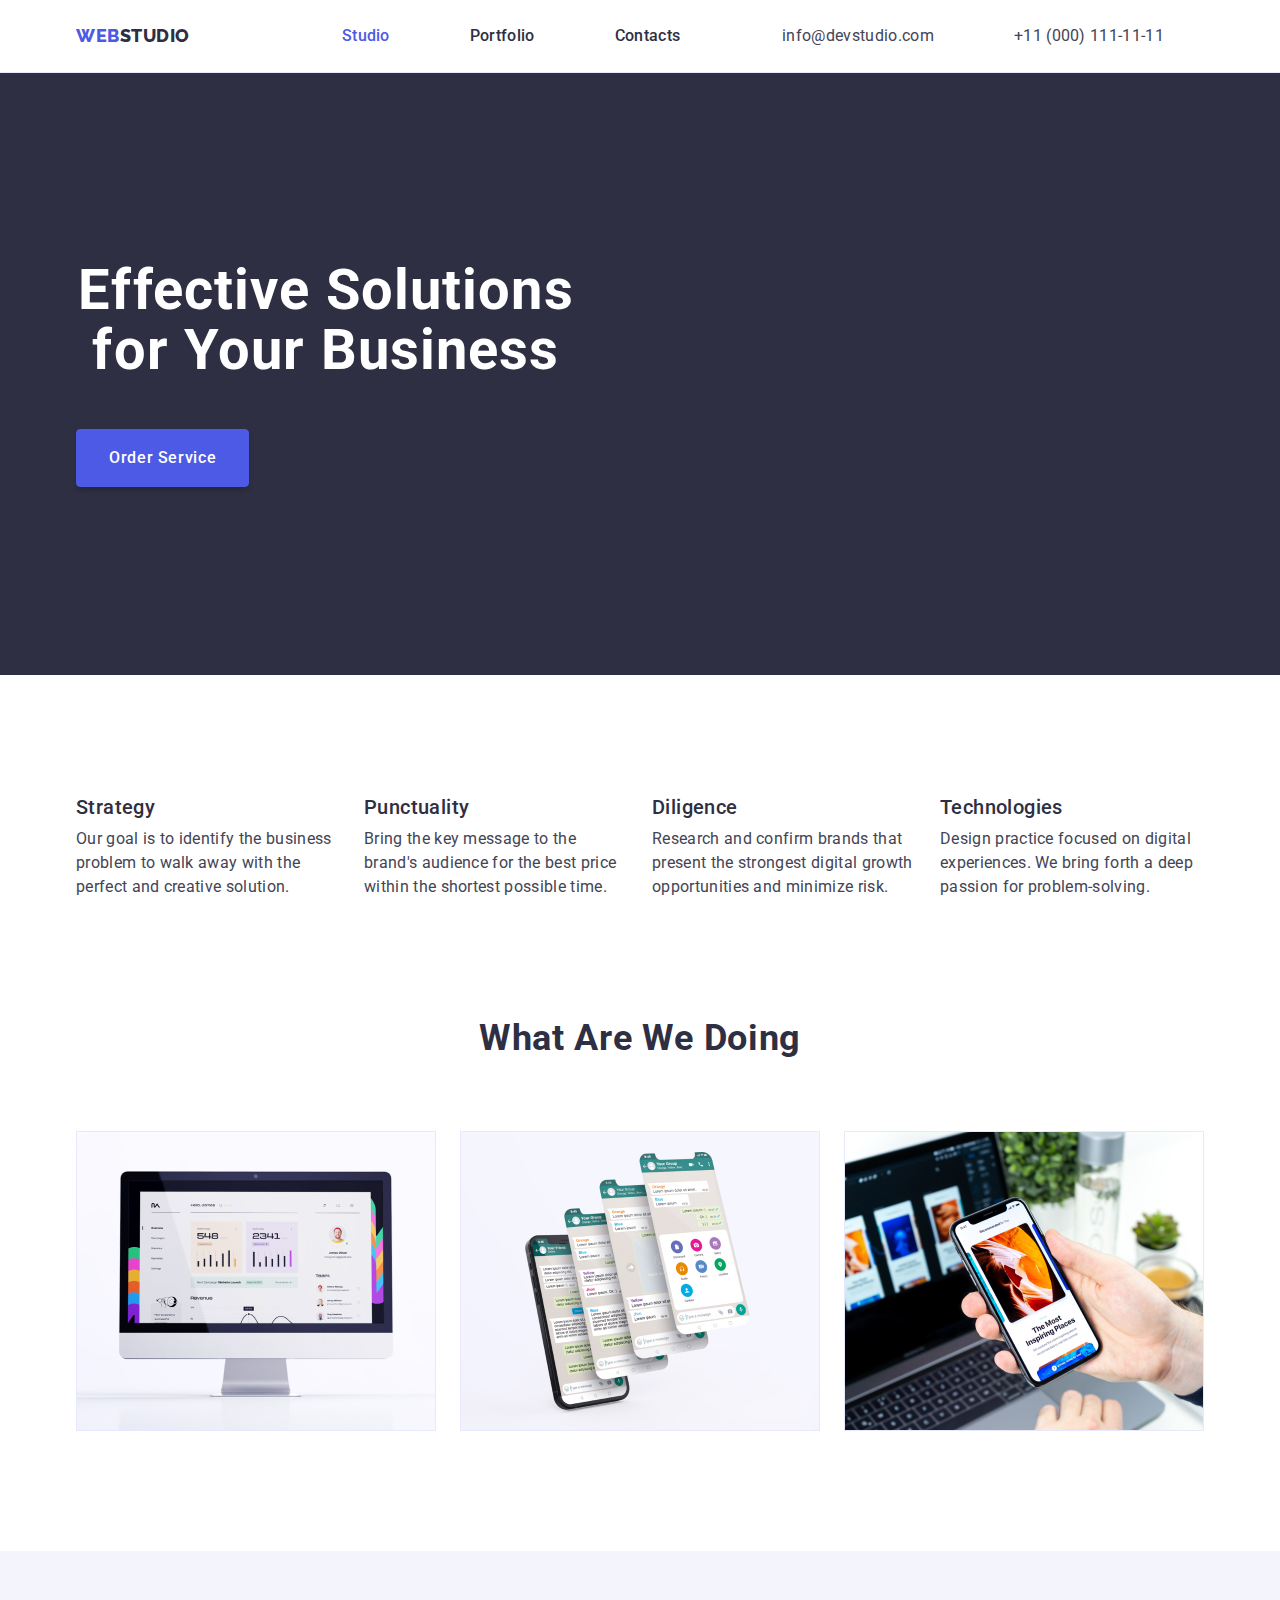
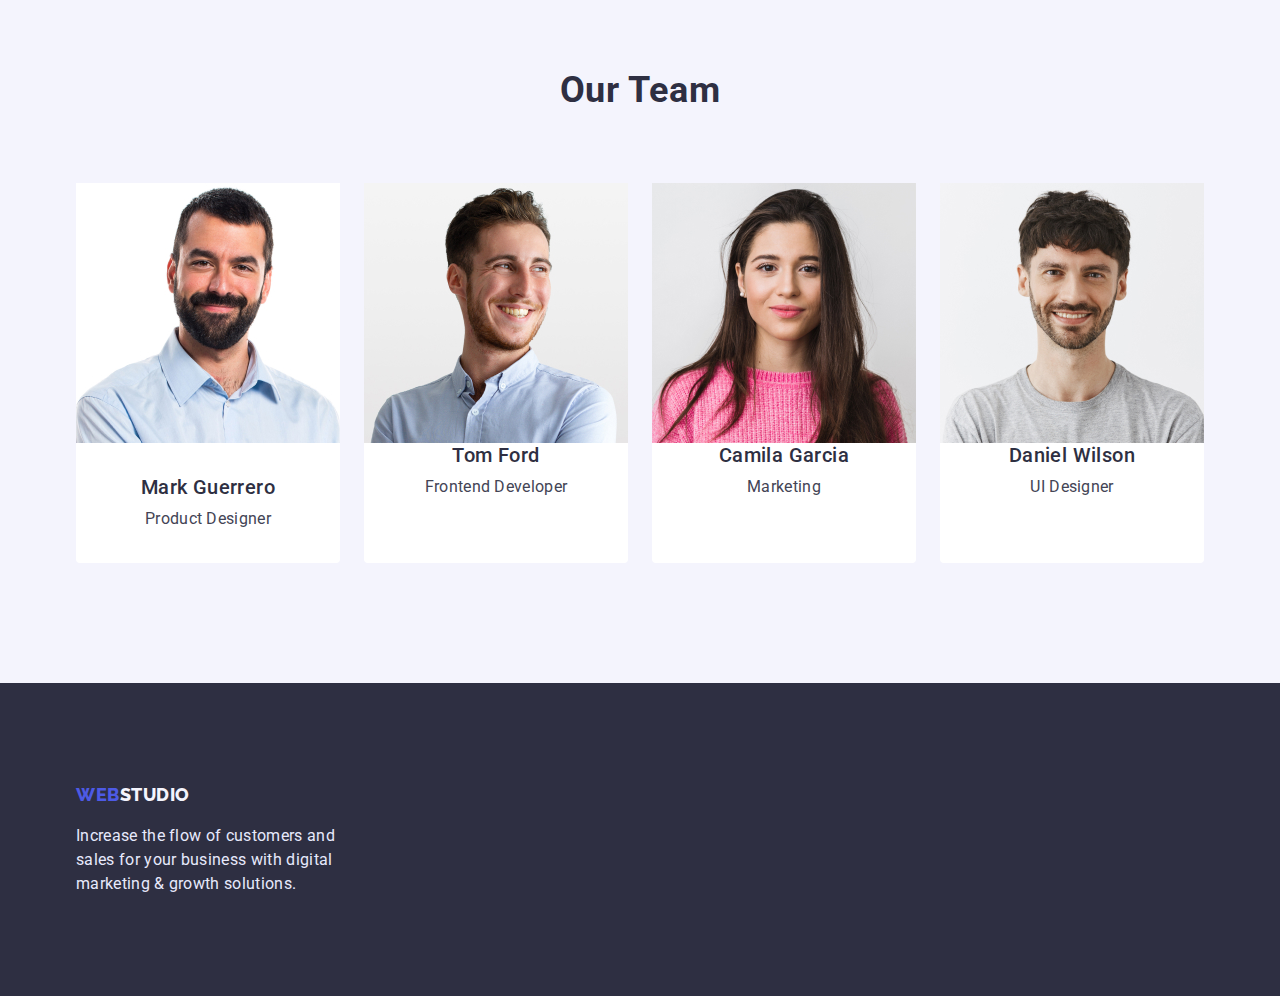
==== commit 2b62e596: "fixing" ====
--- a/index.html
+++ b/index.html
@@ -111,13 +111,13 @@
       <section class="section padtop-0">
         <div class="container">
           <h2 class="title">What Are We Doing</h2>
-          <ul class="list">
-            <li>
+          <ul class="work-list">
+            <li class="item">
               <a href="" class="link">
                 <img src="./images/what-are-we-doing/img-1.jpg" alt="Computer" width="360" />
               </a>
             </li>
-            <li>
+            <li class="item">
               <a href="" class="link">
                 <img src="./images/what-are-we-doing/img-2.jpg" alt="Phone" width="360" />
               </a>
--- a/css/styles.css
+++ b/css/styles.css
@@ -12,6 +12,10 @@
   --secondary-txt-cl: #434455;
   --logo-dark-txt-cl: #2E2F42;
   --contact-txt-cl: #434455;
+
+  /* LIGHT SLATE */
+
+  --light-slate-border-cl: #8E8F99;
 
   /* IRIS 4d / OCEAN 404 */
   --accent-txt-bg-cl: #404BBF;
@@ -118,6 +122,7 @@
 
 
 .list {
+
   padding: 0;
   margin: 0;
   list-style: none;
@@ -151,8 +156,8 @@
   line-height: 1.5;
   letter-spacing: 0.04em;
   color: var(--blue-txt-cl);
-  background-color: var(--portfolio-filter-btn-borders);
-  border: 1px solid var(--accent-txt-bg-cl);
+  background-color: var(---footer-logo-light-txt-cl);
+  border: 1px solid var(--borders-light-cl);
   border-radius: 4px;
 }
 
@@ -288,6 +293,7 @@
 .site-nav .item+.item {
 
   margin-left: 40px;
+
 }
 
 /* .site-nav .item:not(:last-child) {
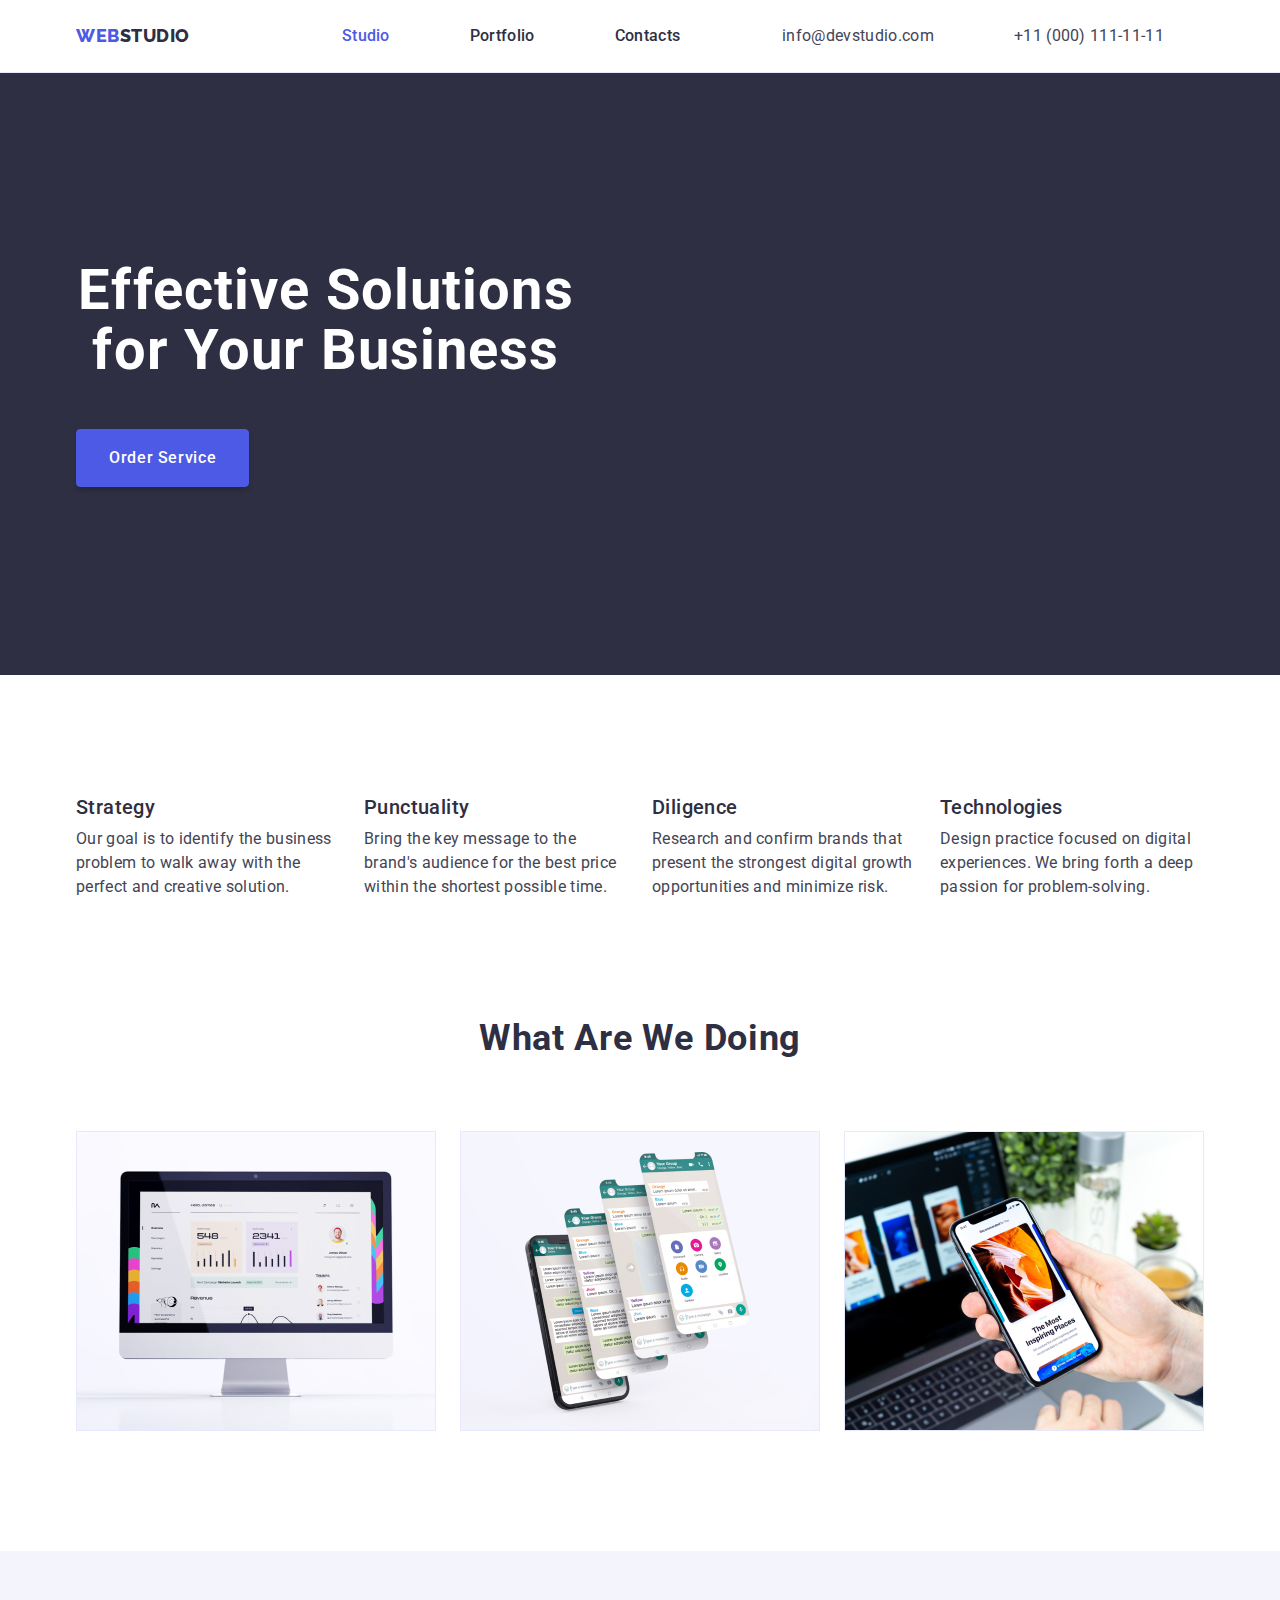
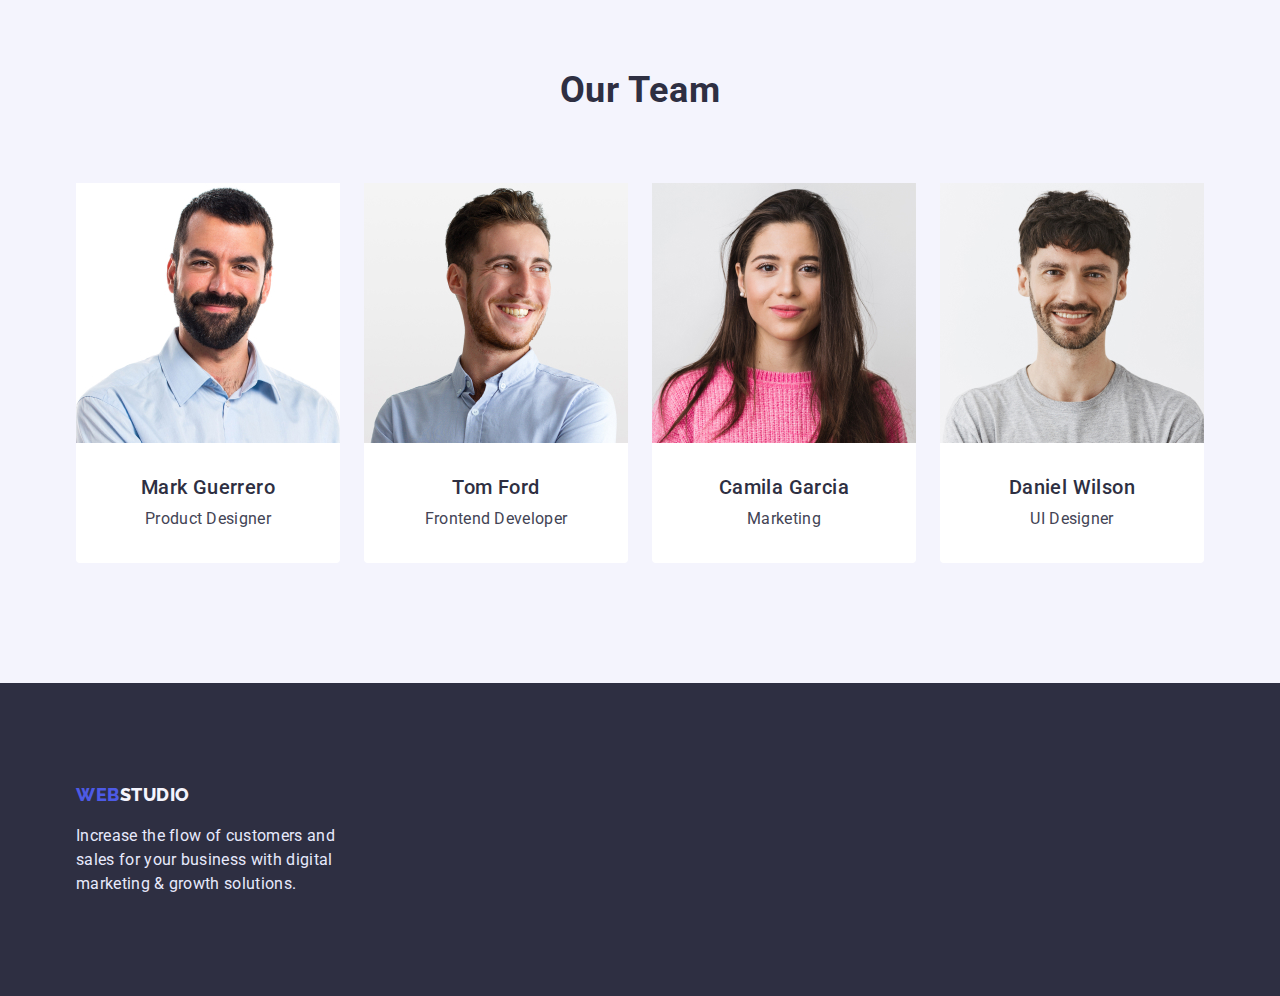
==== commit 9790e22a: "team content fix" ====
--- a/index.html
+++ b/index.html
@@ -153,7 +153,7 @@
             <li class="item">
               <img src="./images/our-team/img-2.jpg" alt="Tom Ford" width="264" />
 
-              <div>
+              <div class="team-content">
                 <h3 class="subtitle text-center">Tom Ford</h3>
                 <p class="text text-center">Frontend Developer</p>
               </div>
@@ -161,7 +161,7 @@
             <li class="item">
               <img src="./images/our-team/img-3.jpg" alt="Camila Garcia" width="264" />
 
-              <div>
+              <div class="team-content">
                 <h3 class="subtitle text-center">Camila Garcia</h3>
                 <p class="text text-center">Marketing</p>
               </div>
@@ -169,7 +169,7 @@
             <li class="item">
               <img src="./images/our-team/img-4.jpg" alt="Daniel Wilson" width="264" />
 
-              <div>
+              <div class="team-content">
                 <h3 class="subtitle text-center">Daniel Wilson</h3>
                 <p class="text text-center">UI Designer</p>
               </div>
--- a/css/styles.css
+++ b/css/styles.css
@@ -467,6 +467,11 @@
   |============================
 */
 
+.btn-port {
+
+  background-color: var(--portfolio-filter-button-bg-cl);
+}
+
 
 .portfolio-nav {
   display: flex;
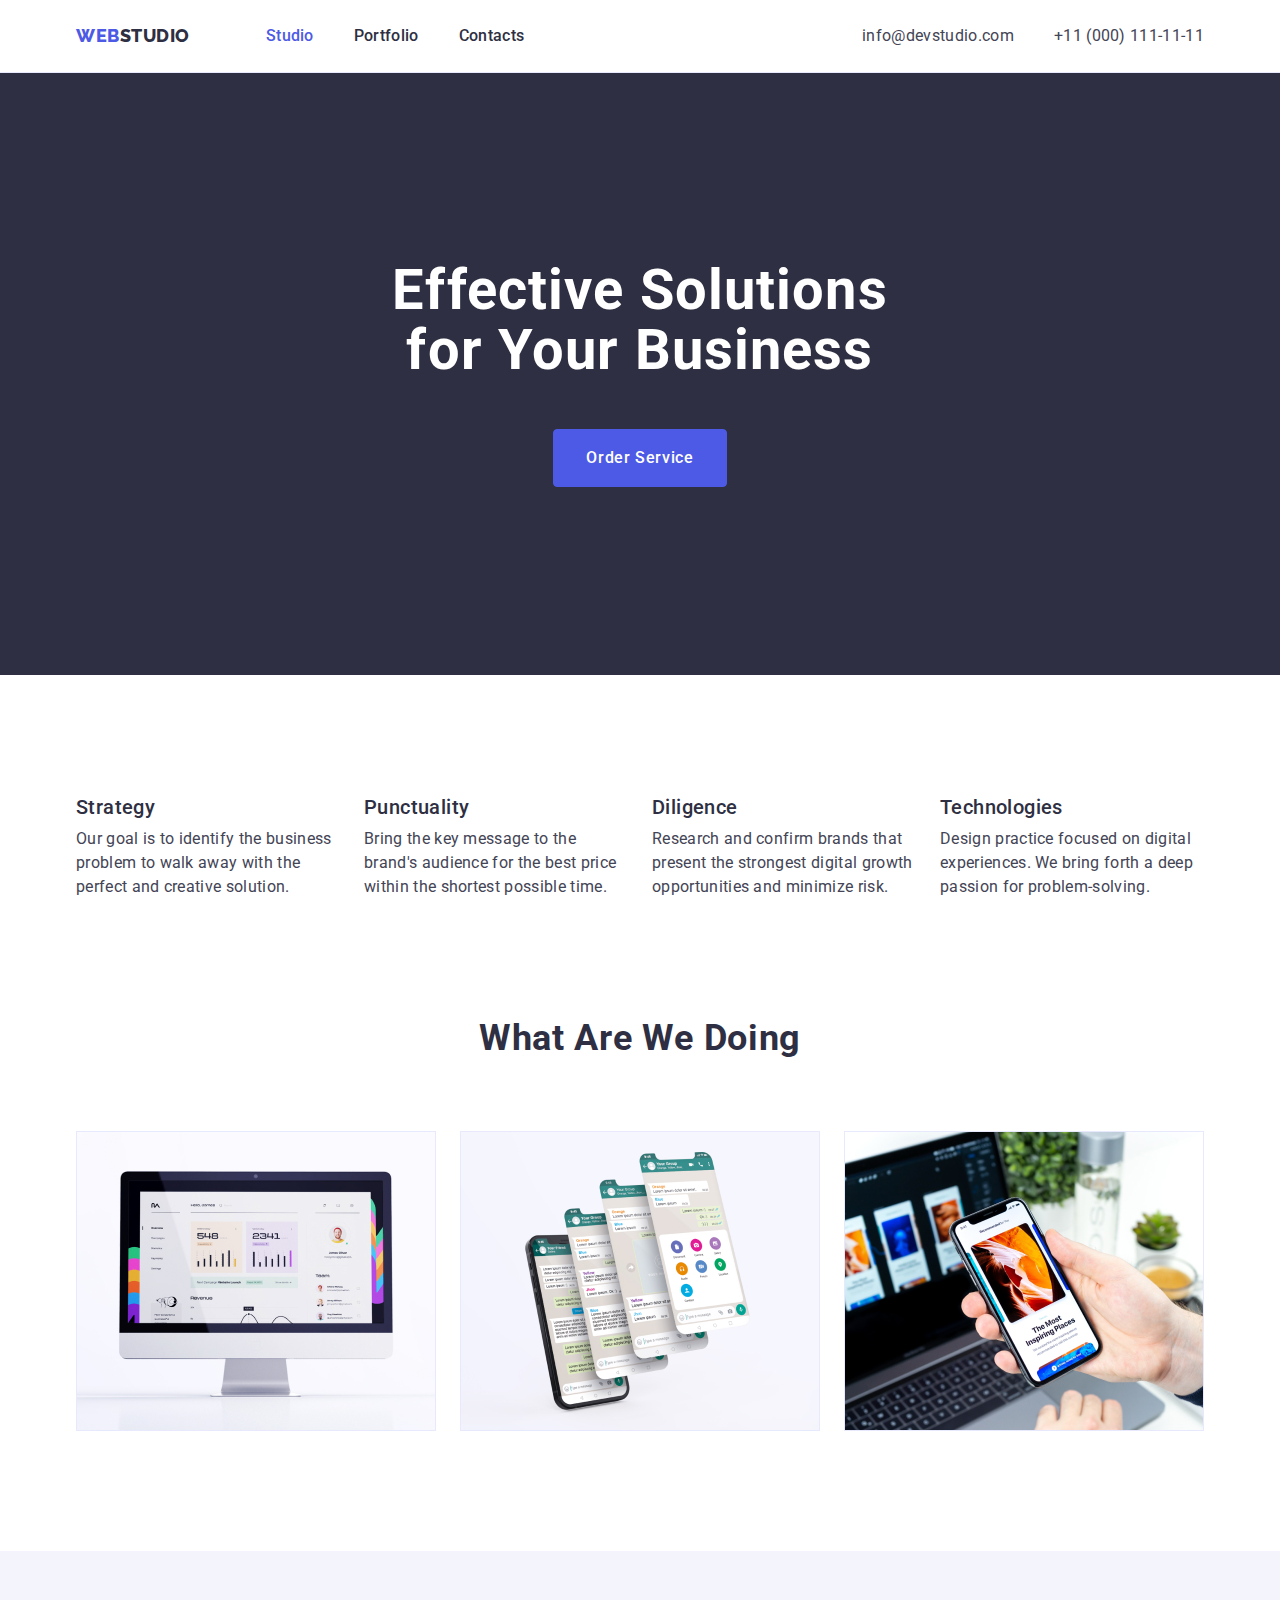
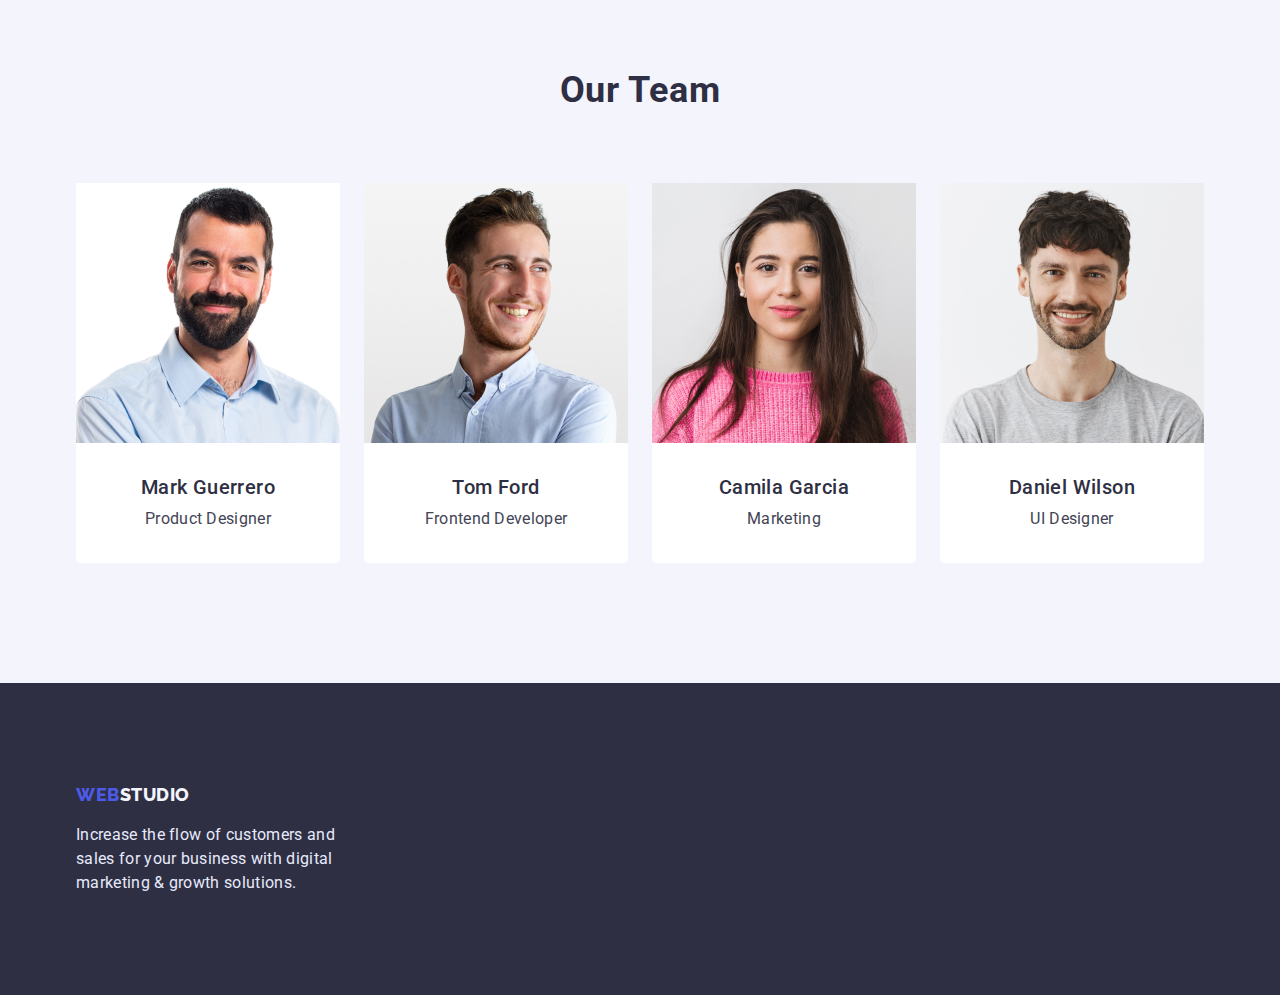
==== commit 4464ea18: "final update" ====
--- a/index.html
+++ b/index.html
@@ -25,23 +25,24 @@
     <!-- Header section -->
 
     <header class="page-header">
-      <nav class="container main-nav">
+      <div class="container main-nav">
         <a href="./index.html" class="link logo"> <span class="accent">Web</span>Studio </a>
 
-        <ul class="site-nav">
-          <li class="item">
-            <a href="./index.html" class="link current">Studio</a>
-          </li>
+        <nav class="main-nav">
+          <ul class="site-nav">
+            <li class="item">
+              <a href="./index.html" class="link current">Studio</a>
+            </li>
 
-          <li class="item">
-            <a href="./portfolio.html" class="link">Portfolio</a>
-          </li>
+            <li class="item">
+              <a href="./portfolio.html" class="link">Portfolio</a>
+            </li>
 
-          <li class="item">
-            <a href="" class="link">Contacts</a>
-          </li>
-        </ul>
-
+            <li class="item">
+              <a href="" class="link">Contacts</a>
+            </li>
+          </ul>
+        </nav>
         <!-- Contact nav -->
 
         <ul class="contact-nav">
@@ -52,7 +53,7 @@
             <a href="tel:+110001111111" class="link">+11 (000) 111-11-11</a>
           </li>
         </ul>
-      </nav>
+      </div>
     </header>
 
     <!-- Main information -->
--- a/css/styles.css
+++ b/css/styles.css
@@ -59,11 +59,10 @@
 body {
   font-family: var(--main-font);
   font-size: 16px;
-  line-height: 1.5;
   letter-spacing: 0.02em;
   color: var(--secondary-txt-cl);
   background-color: var(--main-bg-cl);
-  margin: 0 auto;
+
 
 }
 
@@ -97,13 +96,6 @@
   color: inherit;
 }
 
-
-/**
-  |============================
-  | Common Rules/ Utility
-  |============================
-*/
-
 .container {
   margin-left: auto;
   margin-right: auto;
@@ -111,11 +103,18 @@
   padding-left: 15px;
   padding-right: 15px;
 
-  /* outline: 1px solid tomato; */
-
-}
-
-.mx-auto {
+
+  /**
+  |============================
+  | Common Rules/ Utility
+  |============================
+*/
+
+
+
+}
+
+.centered {
   margin-left: auto;
   margin-right: auto;
 }
@@ -139,6 +138,7 @@
 .btn .btn-hero.centered {
 
   text-align: center;
+
 }
 
 .text-center {
@@ -226,30 +226,33 @@
   |   HEADER 
   |============================
 */
+
+
 header {
-  border-bottom: 1px solid var(--color-for-footer-text);
+  border-bottom: 1px solid var(--portfolio-filter-btn-borders);
   box-shadow: 0px 2px 1px rgba(46, 47, 66, 0.08), 0px 1px 1px rgba(46, 47, 66, 0.16), 0px 1px 6px rgba(46, 47, 66, 0.08);
 }
 
 .page-header {
-  display: block;
-  display: flex;
-  align-items: center;
-  justify-content: space-between;
-  border-bottom: 1px solid var(--portfolio-filter-btn-borders);
-}
-
-
-.page-header .container {
-  display: flex;
   padding-top: 24px;
   padding-bottom: 24px;
+
+}
+
+.page-header .container {
+  display: flex;
+
+}
+
+.main-nav {
+
+  display: flex;
+  align-items: center;
 }
 
 /* LOGO */
 
 .logo {
-  margin-right: 76px;
 
   font-family: 'Raleway', sans-serif;
   font-weight: 800;
@@ -266,15 +269,6 @@
 /* SITE NAV */
 
 
-
-.main-nav {
-
-  display: flex;
-  align-items: center;
-}
-
-
-
 .site-nav {
   display: flex;
   margin-left: 76px;
@@ -283,7 +277,7 @@
 
 .site-nav .item {
 
-  margin-right: 40px;
+
   text-decoration: none;
   list-style: none;
 
@@ -330,7 +324,7 @@
 
 .contact-nav .item {
 
-  margin-right: 40px;
+
   text-decoration: none;
   list-style: none;
 
@@ -370,16 +364,12 @@
   padding-top: 188px;
   padding-bottom: 188px;
   background-color: var(--hero-footer-bg-cl);
-
-
-}
-
-.title {
-  margin-top: 0;
-  margin-bottom: 0;
+  text-align: center;
+
 }
 
 .hero-title {
+
   color: var(--main-bg-cl);
   font-weight: 700;
   font-size: 56px;
@@ -387,25 +377,18 @@
   letter-spacing: 0.02em;
   max-width: 500px;
   text-align: center;
-
+  margin: 0 auto;
 
 
 }
 
 .btn-hero {
-  display: inline;
   margin-top: 48px;
   padding: 16px 32px;
-  font-weight: 500;
-  font-size: 16px;
-  line-height: 1.5;
-  letter-spacing: 0.04em;
-  text-transform: capitalize;
   color: var(--light-primary-text-cl);
   background-color: var(--blue-txt-cl);
   border-color: var(--blue-txt-cl);
-  box-shadow: 0px 4px 4px rgba(0, 0, 0, 0.15);
-  border-radius: 4px;
+
 }
 
 /* ABOUT SECTION */
@@ -428,6 +411,7 @@
   display: flex;
   justify-content: center;
   margin-top: 72px;
+
 }
 
 .work-list>.item:not(:last-child) {
